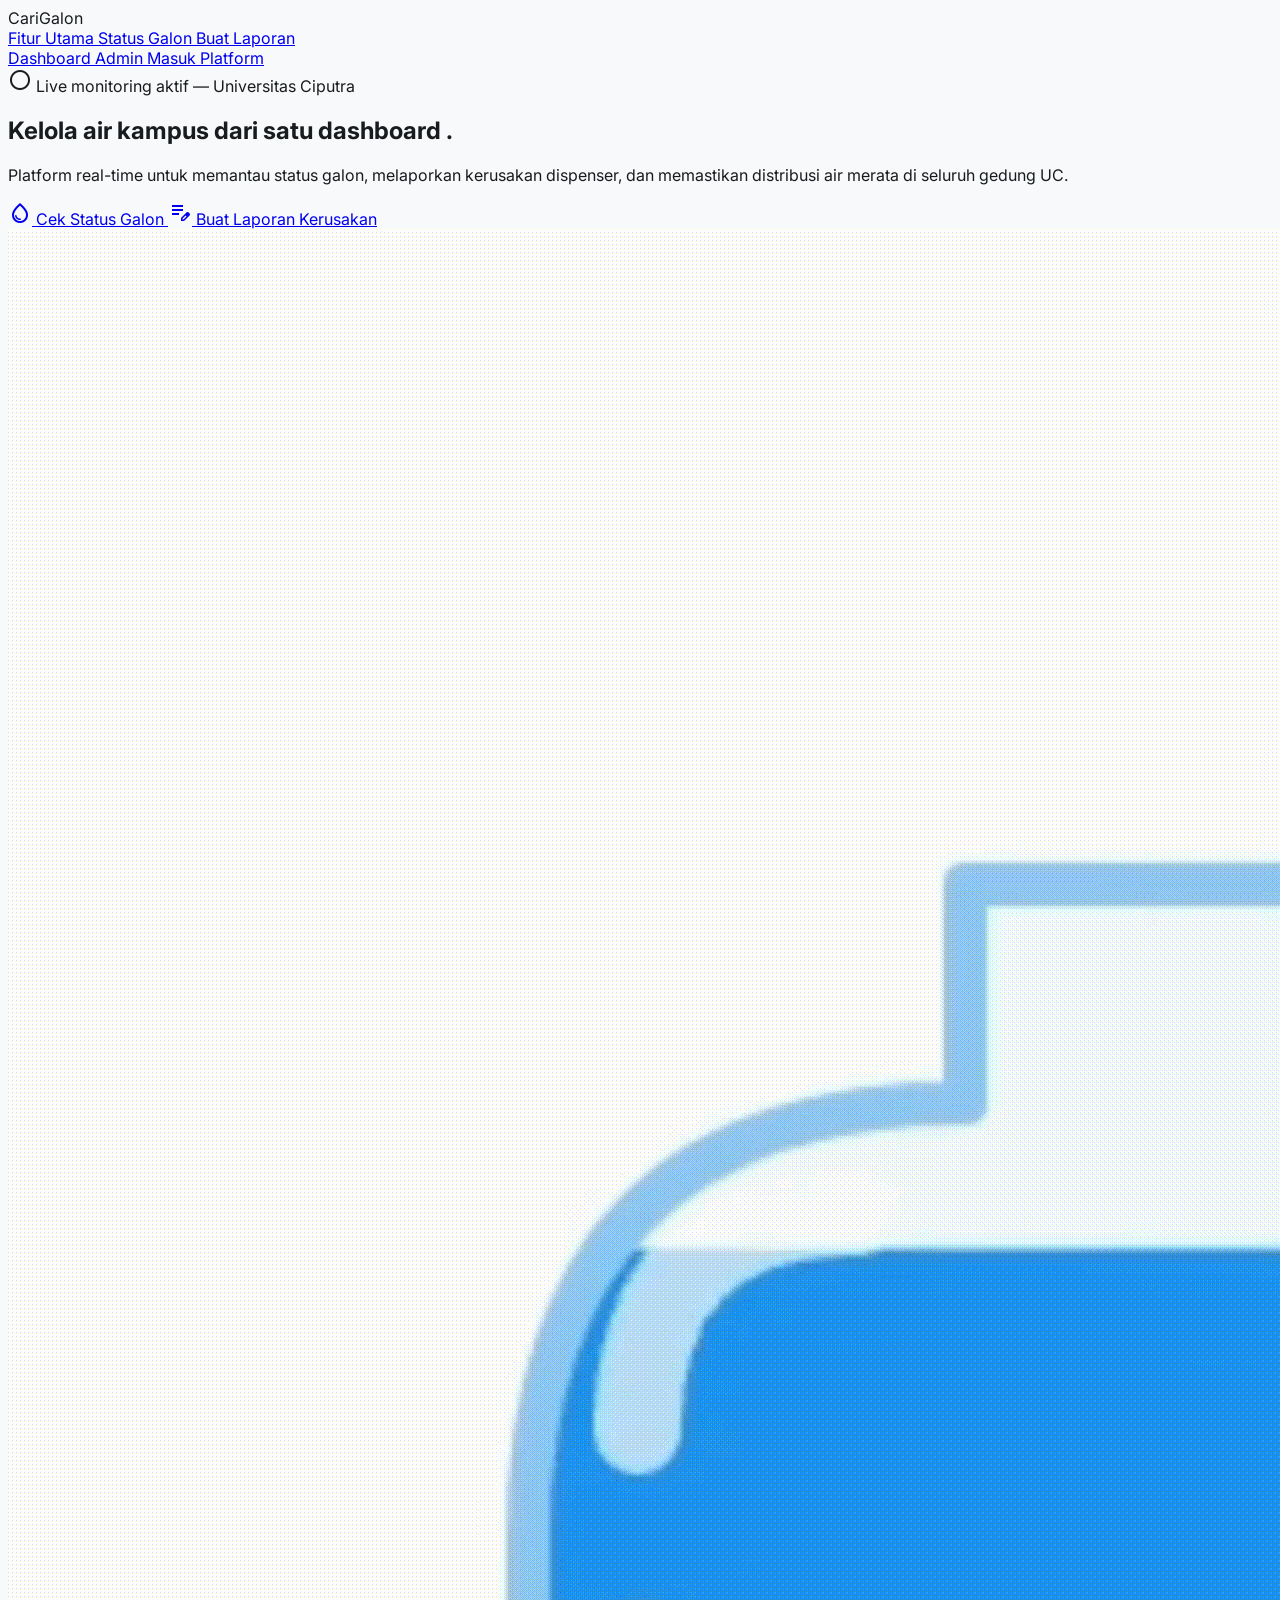
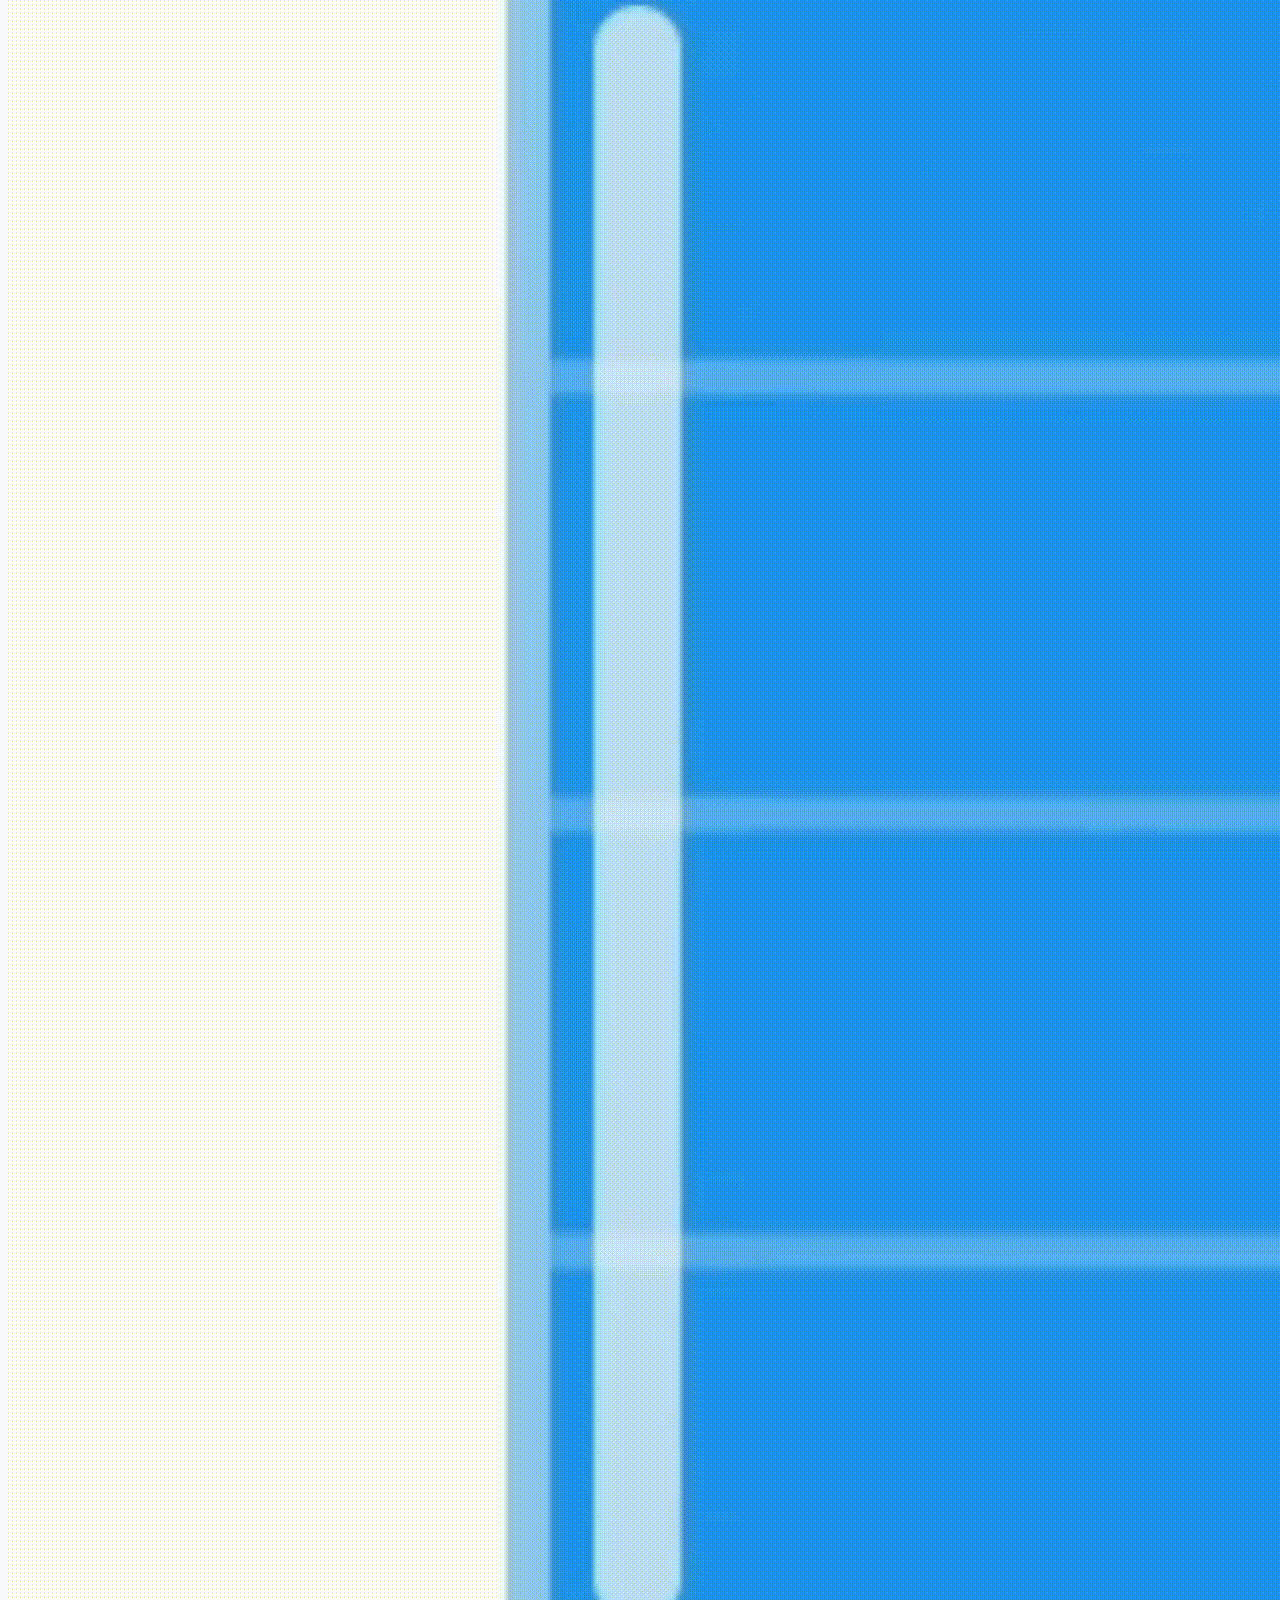
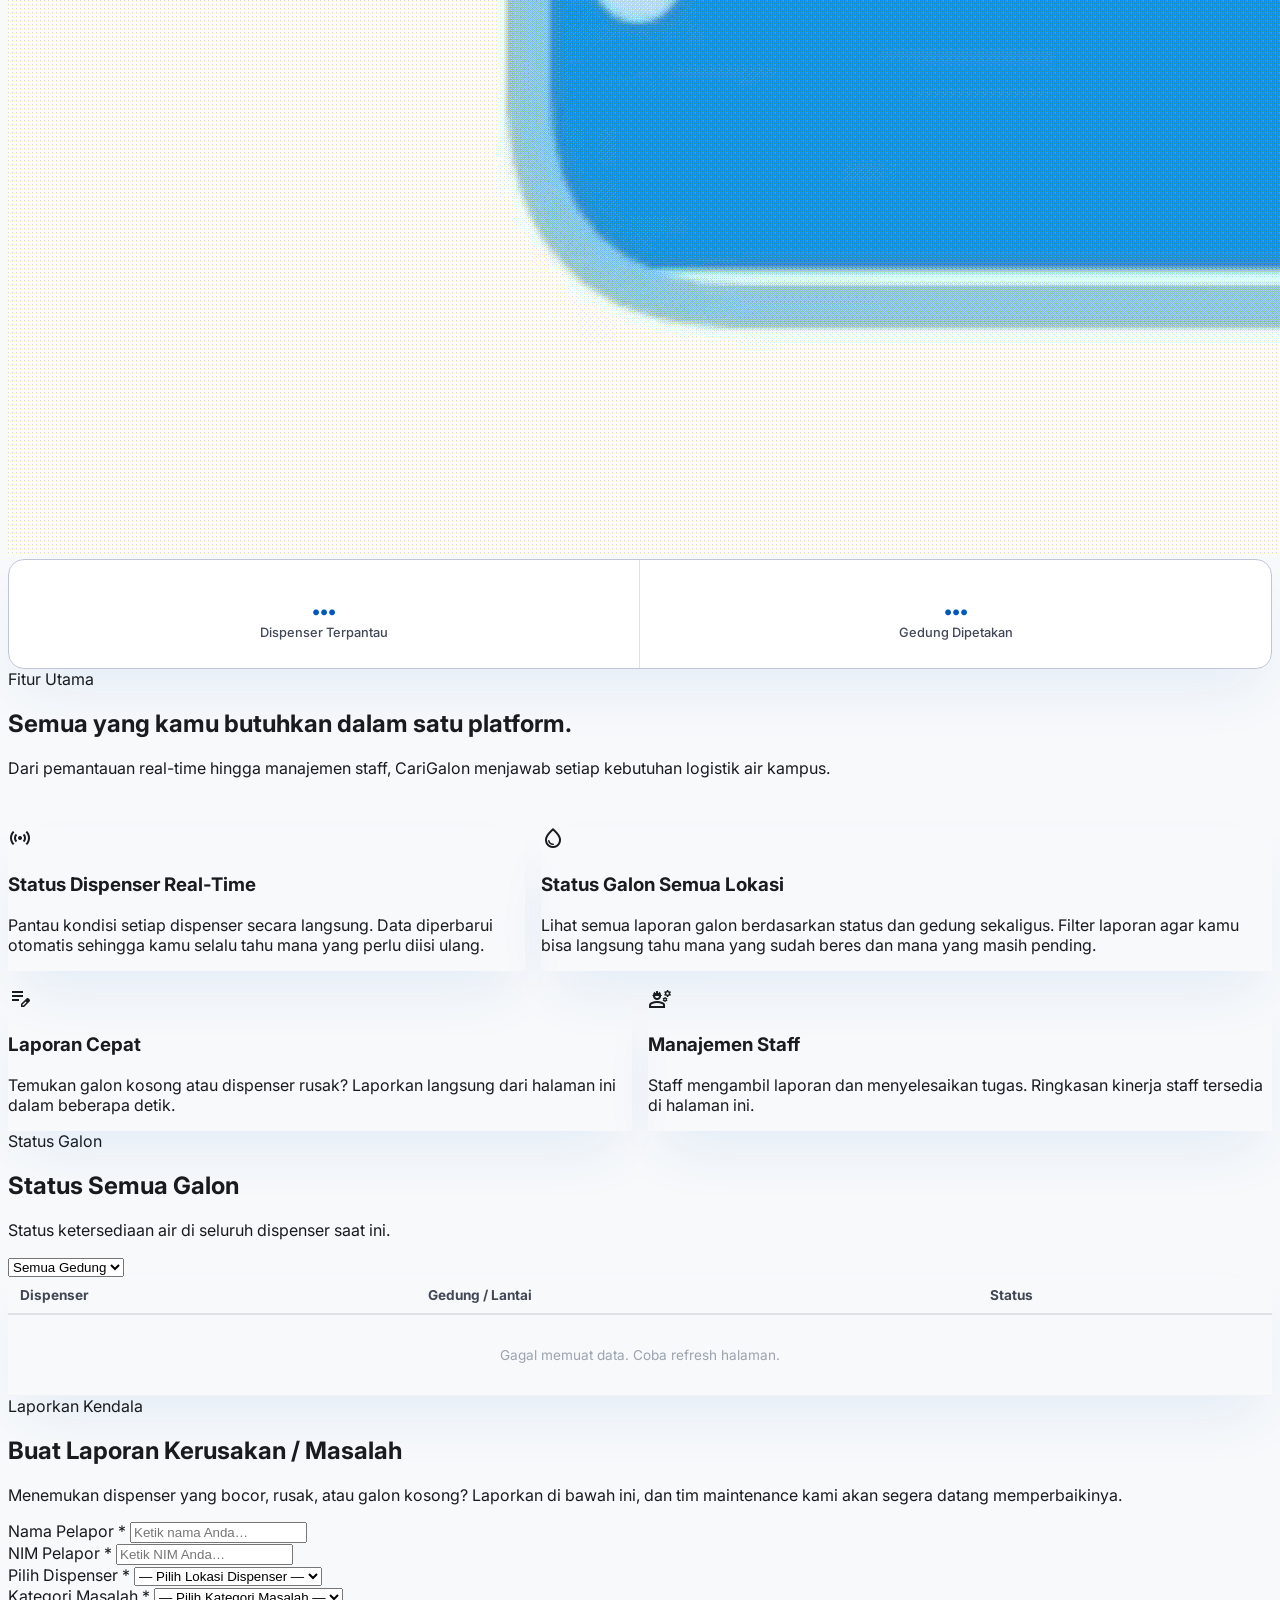
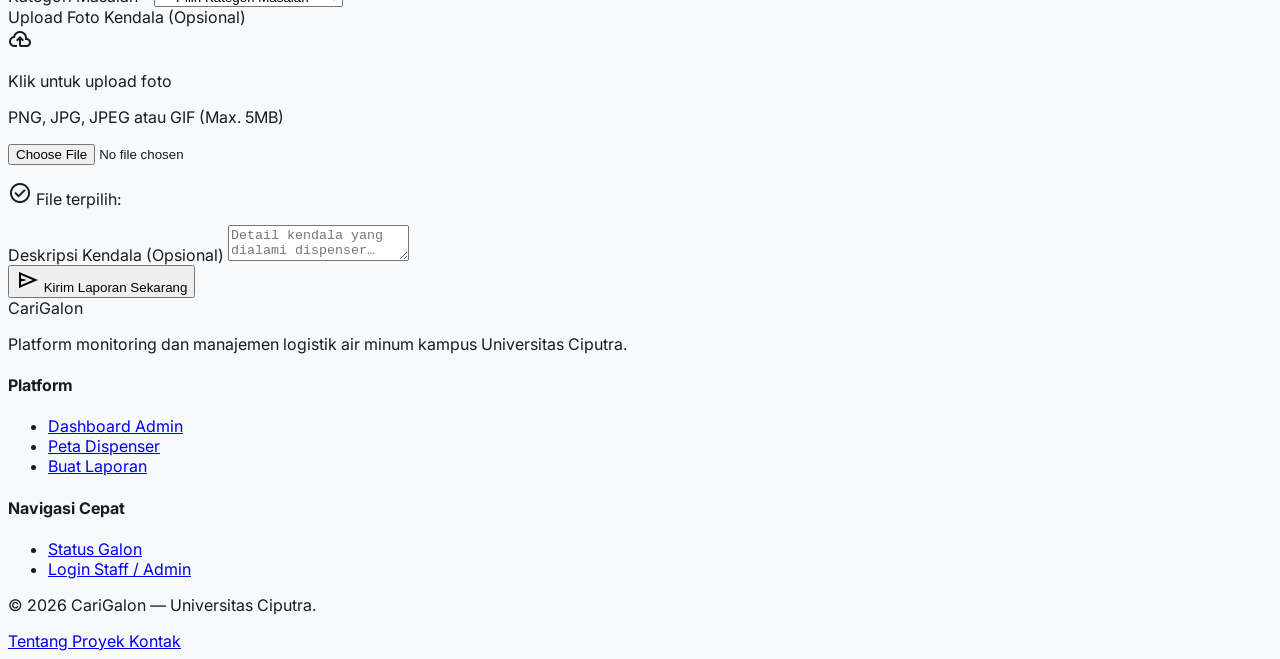
==== index.html @ 9f4a7934 "final" ====
<!DOCTYPE html>
<html class="light" lang="id">

<head>
    <meta charset="utf-8">
    <meta content="width=device-width, initial-scale=1.0" name="viewport">

    <title>CariGalon - Pantau & Kelola Air Kampus UC</title>
    <meta name="description" content="Platform real-time memantau status galon, melaporkan kerusakan dispenser, dan memastikan distribusi air merata di Universitas Ciputra.">

    <script src="https://cdn.tailwindcss.com?plugins=forms,container-queries"></script>

    <link href="https://fonts.googleapis.com/css2?family=Inter:wght@400;500;600;700;800;900&display=swap" rel="stylesheet">
    <link href="https://fonts.googleapis.com/css2?family=Material+Symbols+Outlined:wght,FILL@100..700,0..1&display=swap" rel="stylesheet">

    <script>
        tailwind.config = {
            darkMode: "class",
            theme: {
                extend: {
                    colors: {
                        primary: "#0058bc",
                        background: "#f7f9fb",
                        surface: "#f7f9fb",
                        "surface-container-lowest": "#ffffff",
                        "surface-container-low": "#f2f4f6",
                        "surface-container": "#eceef0",
                        "surface-container-high": "#e6e8ea",
                        "surface-container-highest": "#e0e3e5",
                        "surface-variant": "#e0e3e5",
                        secondary: "#50616b",
                        tertiary: "#545c72",
                        outline: "#717786",
                        "outline-variant": "#c1c6d7",
                        "on-surface": "#191c1e",
                        "on-surface-variant": "#414755",
                        "on-primary": "#ffffff",
                        "secondary-container": "#d3e5f1",
                    },

                    fontFamily: {
                        inter: ["Inter", "sans-serif"]
                    },

                    maxWidth: {
                        container: "1280px"
                    }
                }
            }
        }
    </script>

    <style>
        body {
            font-family: 'Inter', sans-serif;
            background: #f7f9fb;
            color: #191c1e;
            -webkit-font-smoothing: antialiased;
        }

        .material-symbols-outlined {
            font-variation-settings:
                'FILL' 0,
                'wght' 400,
                'GRAD' 0,
                'opsz' 24;
        }

        .ambient-shadow {
            box-shadow: 0 30px 60px -12px rgba(0, 91, 193, 0.08);
        }

        .fade-in {
            animation: fadeIn 1s ease-out forwards;
        }

        @keyframes fadeIn {
            from {
                opacity: 0;
                transform: translateY(20px);
            }

            to {
                opacity: 1;
                transform: translateY(0);
            }
        }

        .blend-image {
            mix-blend-mode: multiply;
        }

        .stats-bar {
            display: grid;
            grid-template-columns: repeat(2, 1fr);
            border: 1px solid #c1c6d7;
            border-radius: 16px;
            overflow: hidden;
            background: #ffffff;
        }

        .stat-item {
            padding: 1.75rem 1.5rem;
            text-align: center;
            border-right: 1px solid #e0e3e5;
        }

        .stat-item:last-child {
            border-right: none;
        }

        .stat-num {
            font-size: 2rem;
            font-weight: 800;
            color: #0058bc;
            line-height: 1;
            margin-bottom: 0.35rem;
        }

        .stat-label {
            font-size: 0.8rem;
            color: #414755;
            font-weight: 500;
        }

        .bento-grid {
            display: grid;
            grid-template-columns: repeat(12, 1fr);
            gap: 1rem;
            margin-top: 3rem;
        }

        .bento-a {
            grid-column: span 5;
        }

        .bento-b {
            grid-column: span 7;
        }

        .bento-c,
        .bento-d {
            grid-column: span 6;
        }

        @media (max-width: 768px) {

            .bento-a,
            .bento-b,
            .bento-c,
            .bento-d {
                grid-column: span 12;
            }

            .stats-bar {
                grid-template-columns: repeat(2, 1fr);
            }

            .stat-item:nth-child(2) {
                border-right: none;
            }

            .stat-item:nth-child(3),
            .stat-item:nth-child(4) {
                border-top: 1px solid #e0e3e5;
            }
        }

        @media (max-width: 640px) {
            .stats-bar {
                grid-template-columns: 1fr;
            }

            .stat-item {
                border-right: none;
                border-bottom: 1px solid #e0e3e5;
            }

            .stat-item:last-child {
                border-bottom: none;
            }
        }

        /* Status badge */
        .badge-status {
            display: inline-block;
            padding: 2px 10px;
            border-radius: 20px;
            font-size: .75rem;
            font-weight: 600;
        }
        .badge-pending   { background: #fef9c3; color: #854d0e; }
        .badge-diproses  { background: #dbeafe; color: #1e3a8a; }
        .badge-selesai   { background: #dcfce7; color: #14532d; }
        .badge-ditolak   { background: #fee2e2; color: #7f1d1d; }
        .badge-tersedia  { background: #dcfce7; color: #14532d; }

        /* Photo popup */
        #photo-popup {
            display: none;
            position: fixed;
            inset: 0;
            background: rgba(0,0,0,0.78);
            z-index: 9999;
            align-items: center;
            justify-content: center;
            cursor: pointer;
        }
        #photo-popup.open {
            display: flex;
        }
        #photo-popup img {
            max-width: 90vw;
            max-height: 85vh;
            border-radius: 12px;
            object-fit: contain;
            box-shadow: 0 20px 60px rgba(0,0,0,0.5);
            cursor: default;
        }
        #photo-popup-close {
            position: absolute;
            top: 16px;
            right: 20px;
            font-size: 2rem;
            color: #fff;
            background: none;
            border: none;
            cursor: pointer;
            line-height: 1;
        }

        /* Table */
        .report-table {
            width: 100%;
            border-collapse: collapse;
            font-size: .85rem;
        }
        .report-table th {
            padding: 10px 12px;
            text-align: left;
            font-weight: 700;
            color: #414755;
            border-bottom: 2px solid #e0e3e5;
            background: #f7f9fb;
        }
        .report-table td {
            padding: 10px 12px;
            border-bottom: 1px solid #f0f2f4;
            color: #191c1e;
            vertical-align: middle;
        }
        .report-table tbody tr:hover {
            background: #f7f9fb;
        }
    </style>
</head>

<body>

    <!-- HEADER -->
    <header id="top-app-bar"
        class="fixed top-0 left-0 w-full z-50 bg-white/80 backdrop-blur-md h-20 flex items-center transition-all duration-300 border-b border-transparent">

        <div class="max-w-container mx-auto w-full px-6 lg:px-16 flex justify-between items-center">

            <div class="flex items-center gap-12">

                <div class="text-3xl font-black tracking-tight text-primary cursor-pointer" onclick="location.href='#'">
                    CariGalon
                </div>

                <nav class="hidden md:flex items-center gap-8">
                    <a class="text-sm text-on-surface-variant hover:text-primary transition-colors" href="#features">
                        Fitur Utama
                    </a>

                    <a class="text-sm text-on-surface-variant hover:text-primary transition-colors" href="#status-galon">
                        Status Galon
                    </a>

                    <a class="text-sm text-on-surface-variant hover:text-primary transition-colors" href="#buat-laporan">
                        Buat Laporan
                    </a>
                </nav>

            </div>

            <div class="flex items-center gap-6">

                <a href="#" onclick="showServerOnly('dashboard/index.php'); return false;"  class="hidden md:block text-sm text-on-surface-variant hover:text-primary transition-colors font-medium">
                    Dashboard Admin
                </a>

                <a href="#" onclick="showServerOnly('dashboard/index.php'); return false;" 
                    class="bg-primary text-white text-sm font-semibold px-6 py-3 rounded-full hover:shadow-lg hover:bg-blue-700 active:scale-95 transition-all text-center">
                    Masuk Platform
                </a>

            </div>

        </div>

    </header>

    <!-- MAIN -->
    <main class="pt-32 pb-32">
        <div id="server-only-notice" style="display:none; position:fixed; bottom:24px; left:50%; transform:translateX(-50%); background:#0058bc; color:white; padding:14px 24px; border-radius:99px; font-size:0.875rem; font-weight:600; z-index:9999; align-items:center; gap:8px; box-shadow:0 8px 24px rgba(0,88,188,0.3);">
            <span class="material-symbols-outlined" style="font-size:18px;">info</span>
            Fitur ini hanya tersedia di server lokal.
        </div>
        <!-- HERO -->
        <section class="max-w-container mx-auto px-6 lg:px-16 mb-20 text-center relative overflow-hidden">

            <div class="relative z-10 fade-in">

                <!-- Badge -->
                <div
                    class="inline-flex items-center gap-2 bg-secondary-container text-primary border border-outline-variant/40 rounded-full px-4 py-2 text-xs mb-6 tracking-widest uppercase font-semibold">

                    <span id="radioIcon" class="material-symbols-outlined text-[14px] transition-all duration-300">
                    radio_button_checked
                </span>

                    Live monitoring aktif — Universitas Ciputra

                </div>

                <!-- Heading -->
                <h1 class="text-5xl lg:text-7xl font-black tracking-tight mb-6 mx-auto max-w-[900px] leading-tight">
                    Kelola air kampus dari
                    <span class="text-primary">
                        satu dashboard
                    </span>.
                </h1>

                <!-- Description -->
                <p class="text-lg text-on-surface-variant mb-12 mx-auto max-w-[640px] leading-relaxed">
                    Platform real-time untuk memantau status galon,
                    melaporkan kerusakan dispenser,
                    dan memastikan distribusi air merata di seluruh gedung UC.
                </p>

                <!-- Buttons -->
                <div class="flex flex-col sm:flex-row justify-center gap-4 mb-16">

                    <a href="#status-galon"
                        class="bg-primary text-white px-10 py-5 rounded-full shadow-lg hover:shadow-xl hover:-translate-y-1 active:scale-95 transition-all font-semibold min-w-[220px] inline-flex items-center justify-center gap-2">
                        <span class="material-symbols-outlined text-[20px]">water_drop</span> Cek Status Galon
                    </a>

                    <a href="#buat-laporan"
                        class="bg-white border border-outline-variant text-on-surface px-10 py-5 rounded-full hover:border-primary/30 hover:-translate-y-1 active:scale-95 transition-all font-semibold min-w-[220px] inline-flex items-center justify-center gap-2">
                        <span class="material-symbols-outlined text-[20px]">edit_note</span> Buat Laporan Kerusakan
                    </a>

                </div>

                <!-- Hero Image -->
                <div class="relative flex justify-center items-center h-[460px]">

                    <img alt="Large blue water gallon"
                        class="h-[520px] md:w-[420px] object-contain blend-image fade-in"
                        src="air.gif">

                </div>

            </div>

        </section>

        <!-- STATS -->
        <section class="max-w-container mx-auto px-6 lg:px-16 mb-32 fade-in">

            <div class="stats-bar ambient-shadow">

                <div class="stat-item">
                    <div class="stat-num"><span id="stat-dispensers">...</span></div>
                    <div class="stat-label">Dispenser Terpantau</div>
                </div>

                <div class="stat-item">
                    <div class="stat-num"><span id="stat-gedung">...</span></div>
                    <div class="stat-label">Gedung Dipetakan</div>
                </div>



            </div>

        </section>

        <!-- FEATURES -->
        <section id="features" class="max-w-container mx-auto px-6 lg:px-16 fade-in scroll-mt-24">

            <div class="mb-3">
                <span class="text-xs uppercase tracking-[0.2em] font-bold text-primary">
                    Fitur Utama
                </span>
            </div>

            <div class="flex flex-col md:flex-row md:items-end justify-between gap-6">

                <h2 class="text-4xl lg:text-5xl font-black tracking-tight max-w-[560px] leading-tight">
                    Semua yang kamu butuhkan dalam satu platform.
                </h2>

                <p class="text-on-surface-variant max-w-[360px] leading-relaxed">
                    Dari pemantauan real-time hingga manajemen staff,
                    CariGalon menjawab setiap kebutuhan logistik air kampus.
                </p>

            </div>

            <!-- Bento Grid -->
            <div class="bento-grid">

                <!-- A -->
                <div onclick="showServerOnly('dispensers/index.php')"
                    class="bento-a bg-white rounded-3xl ambient-shadow border border-outline-variant/30 hover:border-primary/20 hover:-translate-y-1 transition-all group p-10 cursor-pointer">

                    <div
                        class="w-14 h-14 bg-secondary-container text-primary rounded-2xl flex items-center justify-center mb-8 group-hover:scale-110 transition-transform">

                        <span class="material-symbols-outlined text-[32px]">
                            sensors
                        </span>

                    </div>

                    <h3 class="text-3xl font-bold mb-4">
                        Status Dispenser Real-Time
                    </h3>

                    <p class="text-on-surface-variant leading-relaxed">
                        Pantau kondisi setiap dispenser secara langsung.
                        Data diperbarui otomatis sehingga kamu selalu tahu
                        mana yang perlu diisi ulang.
                    </p>

                </div>

                <!-- B -->
                <div onclick="location.href='#status-galon'"
                    class="bento-b bg-white rounded-3xl ambient-shadow border border-outline-variant/30 hover:border-primary/20 hover:-translate-y-1 transition-all group p-10 cursor-pointer">

                    <div
                        class="w-14 h-14 bg-secondary-container text-primary rounded-2xl flex items-center justify-center mb-8 group-hover:scale-110 transition-transform">

                        <span class="material-symbols-outlined text-[32px]">
                            water_drop
                        </span>

                    </div>

                    <h3 class="text-3xl font-bold mb-4">
                        Status Galon Semua Lokasi
                    </h3>

                    <p class="text-on-surface-variant leading-relaxed">
                        Lihat semua laporan galon berdasarkan status dan gedung sekaligus.
                        Filter laporan agar kamu bisa langsung tahu mana yang sudah beres dan mana yang masih pending.
                    </p>

                </div>

                <!-- C -->
                <div onclick="location.href='#buat-laporan'"
                    class="bento-c bg-white rounded-3xl ambient-shadow border border-outline-variant/30 hover:border-primary/20 hover:-translate-y-1 transition-all group p-10 cursor-pointer">

                    <div
                        class="w-14 h-14 bg-secondary-container text-primary rounded-2xl flex items-center justify-center mb-8 group-hover:scale-110 transition-transform">

                        <span class="material-symbols-outlined text-[32px]">
                            edit_note
                        </span>

                    </div>

                    <h3 class="text-2xl font-bold mb-4">
                        Laporan Cepat
                    </h3>

                    <p class="text-on-surface-variant leading-relaxed">
                        Temukan galon kosong atau dispenser rusak? Laporkan langsung dari halaman ini dalam beberapa detik.
                    </p>

                </div>

                <!-- D -->
                <div onclick="location.href='login.php'"
                    class="bento-d bg-white rounded-3xl ambient-shadow border border-outline-variant/30 hover:border-primary/20 hover:-translate-y-1 transition-all group p-10 cursor-pointer">

                    <div
                        class="w-14 h-14 bg-secondary-container text-primary rounded-2xl flex items-center justify-center mb-8 group-hover:scale-110 transition-transform">

                        <span class="material-symbols-outlined text-[32px]">
                            engineering
                        </span>

                    </div>

                    <h3 class="text-2xl font-bold mb-4">
                        Manajemen Staff
                    </h3>

                    <p class="text-on-surface-variant leading-relaxed">
                        Staff mengambil laporan dan menyelesaikan tugas. Ringkasan kinerja staff tersedia di halaman ini.
                    </p>

                </div>

            </div>

        </section>

        <!-- STATUS GALON SECTION -->
        <section id="status-galon" class="max-w-container mx-auto px-6 lg:px-16 mt-32 scroll-mt-24">
            <div class="mb-3">
                <span class="text-xs uppercase tracking-[0.2em] font-bold text-primary">Status Galon</span>
            </div>
            <div class="flex flex-col md:flex-row md:items-end justify-between gap-4 mb-6">
                <div>
                    <h2 class="text-3xl lg:text-4xl font-black tracking-tight leading-tight">
                        Status Semua Galon
                    </h2>
                    <p class="text-on-surface-variant text-sm mt-1">Status ketersediaan air di seluruh dispenser saat ini.</p>
                </div>
                <div class="flex gap-3 flex-wrap">
                    <select id="filter-gedung" class="text-sm border border-outline-variant rounded-xl px-4 py-2.5 outline-none focus:border-primary bg-white cursor-pointer">
                        <option value="">Semua Gedung</option>
                        <option value="Main Building">Main Building</option>
                        <option value="UC Tower">UC Tower</option>
                    </select>
                </div>
            </div>

            <div class="bg-white rounded-2xl ambient-shadow border border-outline-variant/30 overflow-x-auto">
                <table class="report-table">
                    <thead>
                        <tr>
                            <th>Dispenser</th>
                            <th>Gedung / Lantai</th>
                            <th>Status</th>
                        </tr>
                    </thead>
                    <tbody id="report-table-body">
                        <tr><td colspan="3" style="text-align:center;padding:40px;color:#9ca3af;">Memuat data...</td></tr>
                    </tbody>
                </table>
            </div>
        </section>

        <!-- REPORT SECTION -->
        <section id="buat-laporan" class="max-w-container mx-auto px-6 lg:px-16 mt-32 scroll-mt-24">
            <div class="card p-8 md:p-12 bg-gradient-to-br from-white to-blue-50/50 shadow-xl border border-blue-100 rounded-3xl">
                <div class="max-w-3xl mx-auto">
                    <div class="text-center mb-10">
                        <span class="text-xs uppercase tracking-[0.2em] font-bold text-primary">Laporkan Kendala</span>
                        <h2 class="text-3xl md:text-4xl font-extrabold text-on-surface mt-2 mb-4">Buat Laporan Kerusakan / Masalah</h2>
                        <p class="text-on-surface-variant text-sm md:text-base leading-relaxed">
                            Menemukan dispenser yang bocor, rusak, atau galon kosong? Laporkan di bawah ini, dan tim maintenance kami akan segera datang memperbaikinya.
                        </p>
                    </div>

                    <div id="form-success" style="display:none;background:#dcfce7;border:1px solid #86efac;border-radius:12px;padding:12px 16px;margin-bottom:16px;color:#14532d;font-weight:600;font-size:.9rem;"></div>
                    <div id="form-error" style="display:none;background:#fee2e2;border:1px solid #fca5a5;border-radius:12px;padding:12px 16px;margin-bottom:16px;color:#7f1d1d;font-weight:600;font-size:.9rem;"></div>

                    <form id="report-form" enctype="multipart/form-data" class="space-y-6">
                        <input type="hidden" name="submit_report" value="1">

                        <div class="grid grid-cols-1 md:grid-cols-2 gap-6">
                            <div>
                                <label class="block text-sm font-semibold text-on-surface mb-2" for="nama">Nama Pelapor <span class="text-red-500">*</span></label>
                                <input class="w-full px-4 py-3 border border-outline-variant rounded-xl text-sm focus:border-primary focus:ring-1 focus:ring-primary outline-none transition-all"
                                       type="text" id="nama" name="nama" placeholder="Ketik nama Anda…" required>
                            </div>
                            <div>
                                <label class="block text-sm font-semibold text-on-surface mb-2" for="nim">NIM Pelapor <span class="text-red-500">*</span></label>
                                <input class="w-full px-4 py-3 border border-outline-variant rounded-xl text-sm focus:border-primary focus:ring-1 focus:ring-primary outline-none transition-all"
                                       type="text" id="nim" name="nim" placeholder="Ketik NIM Anda…" required>
                            </div>
                        </div>

                        <div class="grid grid-cols-1 md:grid-cols-2 gap-6">
                            <div>
                                <label class="block text-sm font-semibold text-on-surface mb-2" for="dispenser_id">Pilih Dispenser <span class="text-red-500">*</span></label>
                                <select class="w-full px-4 py-3 border border-outline-variant rounded-xl text-sm focus:border-primary focus:ring-1 focus:ring-primary outline-none transition-all cursor-pointer"
                                        id="dispenser_id" name="dispenser_id" required>
                                    <option value="">— Pilih Lokasi Dispenser —</option>
                                </select>
                            </div>
                            <div>
                                <label class="block text-sm font-semibold text-on-surface mb-2" for="kategori">Kategori Masalah <span class="text-red-500">*</span></label>
                                <select class="w-full px-4 py-3 border border-outline-variant rounded-xl text-sm focus:border-primary focus:ring-1 focus:ring-primary outline-none transition-all cursor-pointer"
                                        id="kategori" name="kategori" required>
                                    <option value="">— Pilih Kategori Masalah —</option>
                                    <option value="Galon Kosong">Galon Kosong</option>
                                    <option value="Dispenser Rusak / Bocor">Dispenser Rusak / Bocor</option>
                                </select>
                            </div>
                        </div>

                        <div>
                            <label class="block text-sm font-semibold text-on-surface mb-2" for="foto">Upload Foto Kendala (Opsional)</label>
                            <div class="flex items-center justify-center w-full">
                                <label for="foto" class="flex flex-col items-center justify-center w-full h-32 border-2 border-outline-variant border-dashed rounded-xl cursor-pointer bg-white hover:bg-gray-50 transition-all">
                                    <div class="flex flex-col items-center justify-center pt-4 pb-4">
                                        <span class="material-symbols-outlined text-[32px] text-gray-400 mb-1">cloud_upload</span>
                                        <p class="mb-1 text-sm text-gray-500 font-medium">Klik untuk upload foto</p>
                                        <p class="text-xs text-gray-400">PNG, JPG, JPEG atau GIF (Max. 5MB)</p>
                                    </div>
                                    <input id="foto" name="foto" type="file" accept="image/*" class="hidden" />
                                </label>
                            </div>
                            <div id="file-preview-container" class="mt-2 hidden">
                                <p class="text-xs text-emerald-600 font-semibold flex items-center gap-1">
                                    <span class="material-symbols-outlined text-[16px]">check_circle</span>
                                    File terpilih: <span id="file-name"></span>
                                </p>
                            </div>
                        </div>

                        <div>
                            <label class="block text-sm font-semibold text-on-surface mb-2" for="deskripsi">Deskripsi Kendala (Opsional)</label>
                            <textarea class="w-full px-4 py-3 border border-outline-variant rounded-xl text-sm focus:border-primary focus:ring-1 focus:ring-primary outline-none transition-all resize-none h-28"
                                      id="deskripsi" name="deskripsi" placeholder="Detail kendala yang dialami dispenser…"></textarea>
                        </div>

                        <div class="text-center pt-4">
                            <button type="submit"
                                    class="bg-primary text-white text-sm font-semibold px-10 py-4 rounded-full shadow-lg hover:shadow-xl hover:-translate-y-0.5 active:scale-95 transition-all inline-flex items-center gap-2 cursor-pointer">
                                <span class="material-symbols-outlined text-[18px]">send</span> Kirim Laporan Sekarang
                            </button>
                        </div>
                    </form>
                </div>
            </div>
        </section>

    </main>

    <!-- FOOTER -->
    <footer class="bg-surface-container-low border-t border-outline-variant/30 pt-20 pb-12 mt-32">

        <div class="max-w-container mx-auto px-6 lg:px-16">

            <div class="grid grid-cols-1 md:grid-cols-4 gap-12 mb-20">

                <div class="md:col-span-2">

                    <div class="text-3xl font-black text-primary mb-6">
                        CariGalon
                    </div>

                    <p class="text-on-surface-variant max-w-sm mb-8 leading-relaxed">
                        Platform monitoring dan manajemen logistik air minum kampus Universitas Ciputra.
                    </p>

                </div>

                <div>

                    <h4 class="text-sm font-bold uppercase tracking-widest mb-6">
                        Platform
                    </h4>

                    <ul class="flex flex-col gap-4">

                        <li>
                            <a class="text-on-surface-variant hover:text-primary transition-colors" href="#" onclick="showServerOnly('dashboard/index.php'); return false;">
                                Dashboard Admin
                            </a>
                        </li>

                        <li>
                            <a class="text-on-surface-variant hover:text-primary transition-colors" href="#" onclick="showServerOnly('dispensers/index.php'); return false;">
                                Peta Dispenser
                            </a>
                        </li>

                        <li>
                            <a class="text-on-surface-variant hover:text-primary transition-colors" href="#buat-laporan">
                                Buat Laporan
                            </a>
                        </li>

                    </ul>

                </div>

                <div>

                    <h4 class="text-sm font-bold uppercase tracking-widest mb-6">
                        Navigasi Cepat
                    </h4>

                    <ul class="flex flex-col gap-4">

                        <li>
                            <a class="text-on-surface-variant hover:text-primary transition-colors" href="#status-galon">
                                Status Galon
                            </a>
                        </li>

                        <li>
                            <a class="text-on-surface-variant hover:text-primary transition-colors" href="#" onclick="showServerOnly('dashboard/index.php'); return false;">
                                Login Staff / Admin
                            </a>
                        </li>

                    </ul>

                </div>

            </div>

            <div
                class="flex flex-col md:flex-row justify-between items-center pt-10 border-t border-outline-variant/20 gap-6">

                <p class="text-on-surface-variant opacity-60 text-sm">
                    © 2026 CariGalon — Universitas Ciputra.
                </p>

                <div class="flex gap-8 text-sm">

                    <a class="text-on-surface-variant hover:text-primary transition-all" href="#">
                        Tentang Proyek
                    </a>

                    <a class="text-on-surface-variant hover:text-primary transition-all" href="#">
                        Kontak
                    </a>

                </div>

            </div>

        </div>

    </footer>

    <!-- Photo Popup -->
    <div id="photo-popup" onclick="closePhoto()">
        <button id="photo-popup-close" onclick="closePhoto()">&times;</button>
        <img id="photo-popup-img" src="" alt="Foto laporan" onclick="event.stopPropagation()">
    </div>

    <script>
        window.addEventListener('scroll', () => {
            const header = document.getElementById('top-app-bar');

            if (window.scrollY > 20) {
                header.classList.add('h-16', 'shadow-sm');
                header.classList.remove('h-20');
            } else {
                header.classList.remove('h-16', 'shadow-sm');
                header.classList.add('h-20');
            }
        });
    </script>

    <script>
        const icon = document.getElementById("radioIcon");
        let checked = true;
        setInterval(() => {
            checked = !checked;
            icon.textContent = checked ? "radio_button_checked" : "radio_button_unchecked";
        }, 800);

        // File input preview
        document.getElementById('foto').addEventListener('change', function(e) {
            const fileName = e.target.files[0] ? e.target.files[0].name : '';
            const container = document.getElementById('file-preview-container');
            const nameEl = document.getElementById('file-name');
            if (fileName) {
                nameEl.textContent = fileName;
                container.classList.remove('hidden');
            } else {
                container.classList.add('hidden');
            }
        });

        // Photo popup
        function openPhoto(src) {
            document.getElementById('photo-popup-img').src = src;
            document.getElementById('photo-popup').classList.add('open');
        }
        function closePhoto() {
            document.getElementById('photo-popup').classList.remove('open');
        }
        document.addEventListener('keydown', function(e) {
            if (e.key === 'Escape') closePhoto();
        });
    </script>
    <script>
    function showServerOnly(url) {
        const isLocal = location.hostname === 'localhost' || location.hostname === '127.0.0.1';
        if (isLocal) {
            location.href = url;
            return;
        }
        const box = document.getElementById('server-only-notice');
        box.style.display = 'flex';
        setTimeout(() => box.style.display = 'none', 4000);
    }
    </script>
    <script src="js/landing.js?v=2"></script>
</body>

</html>
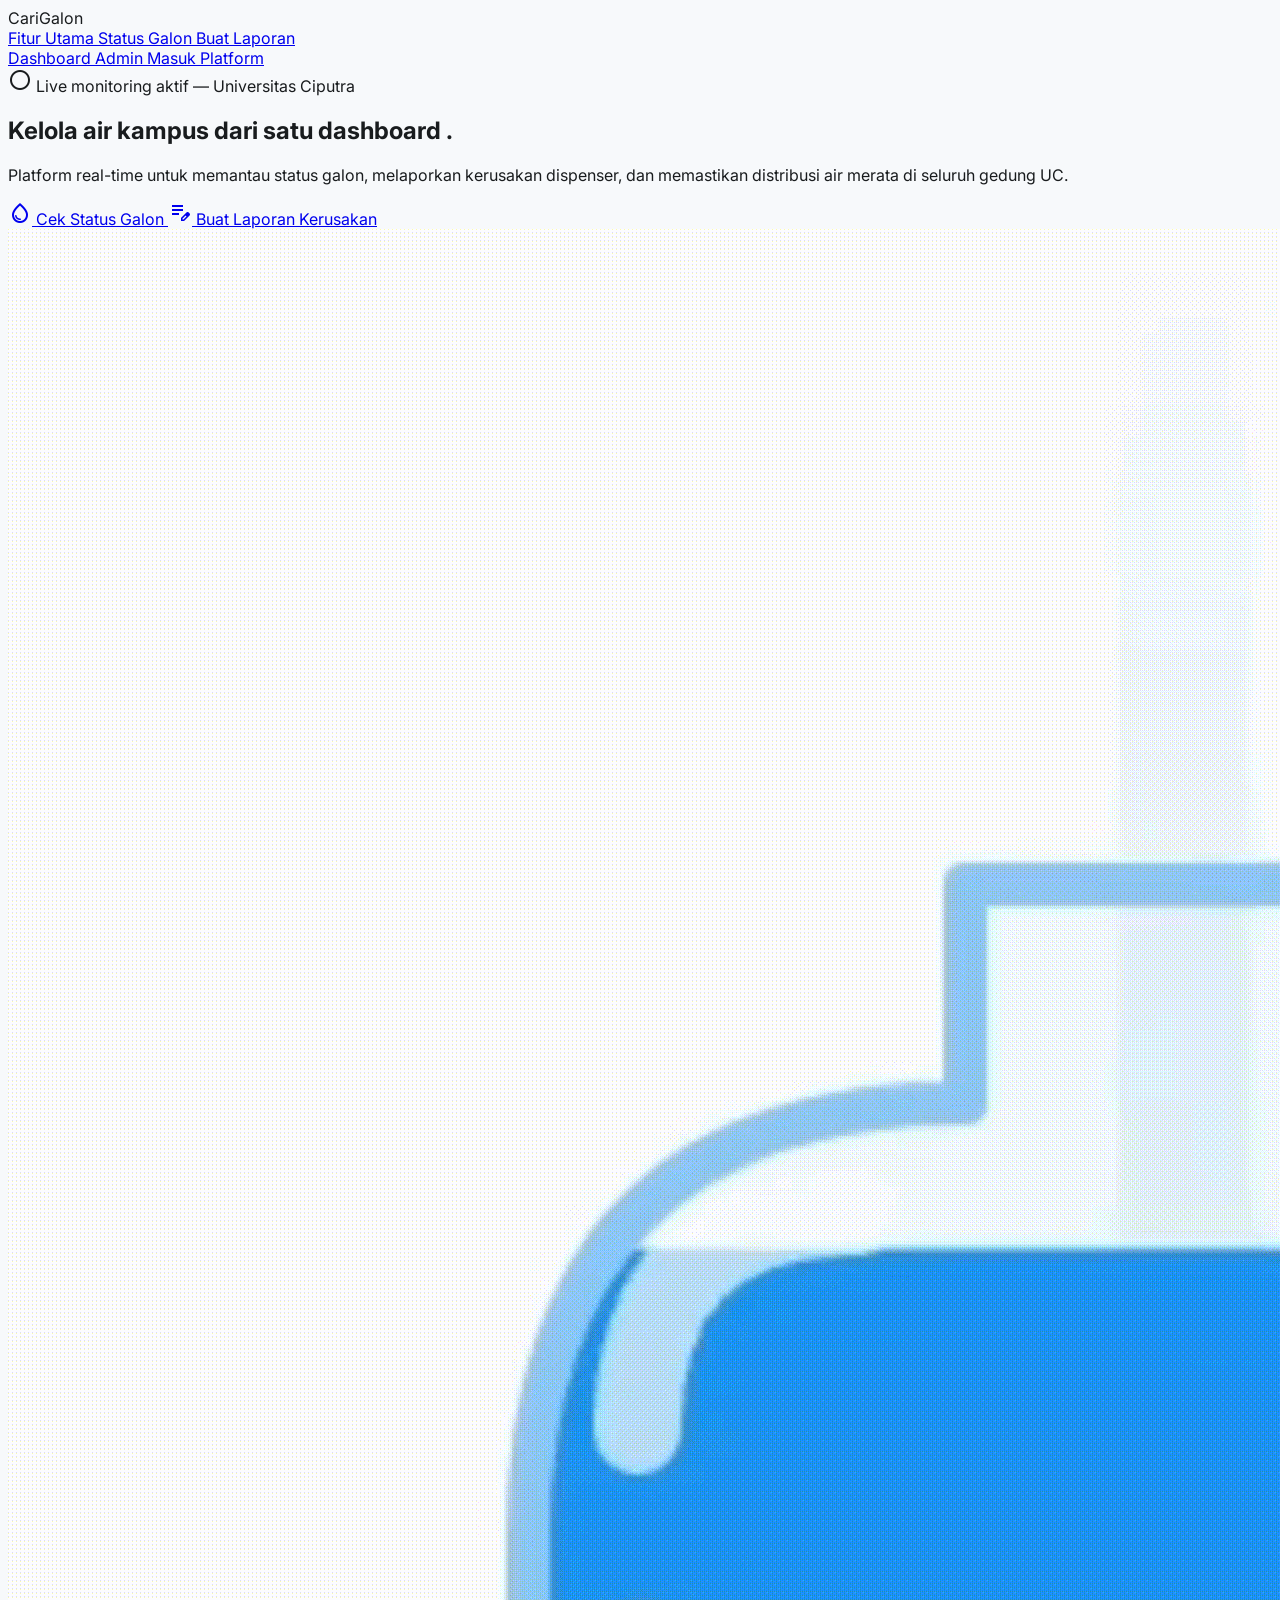
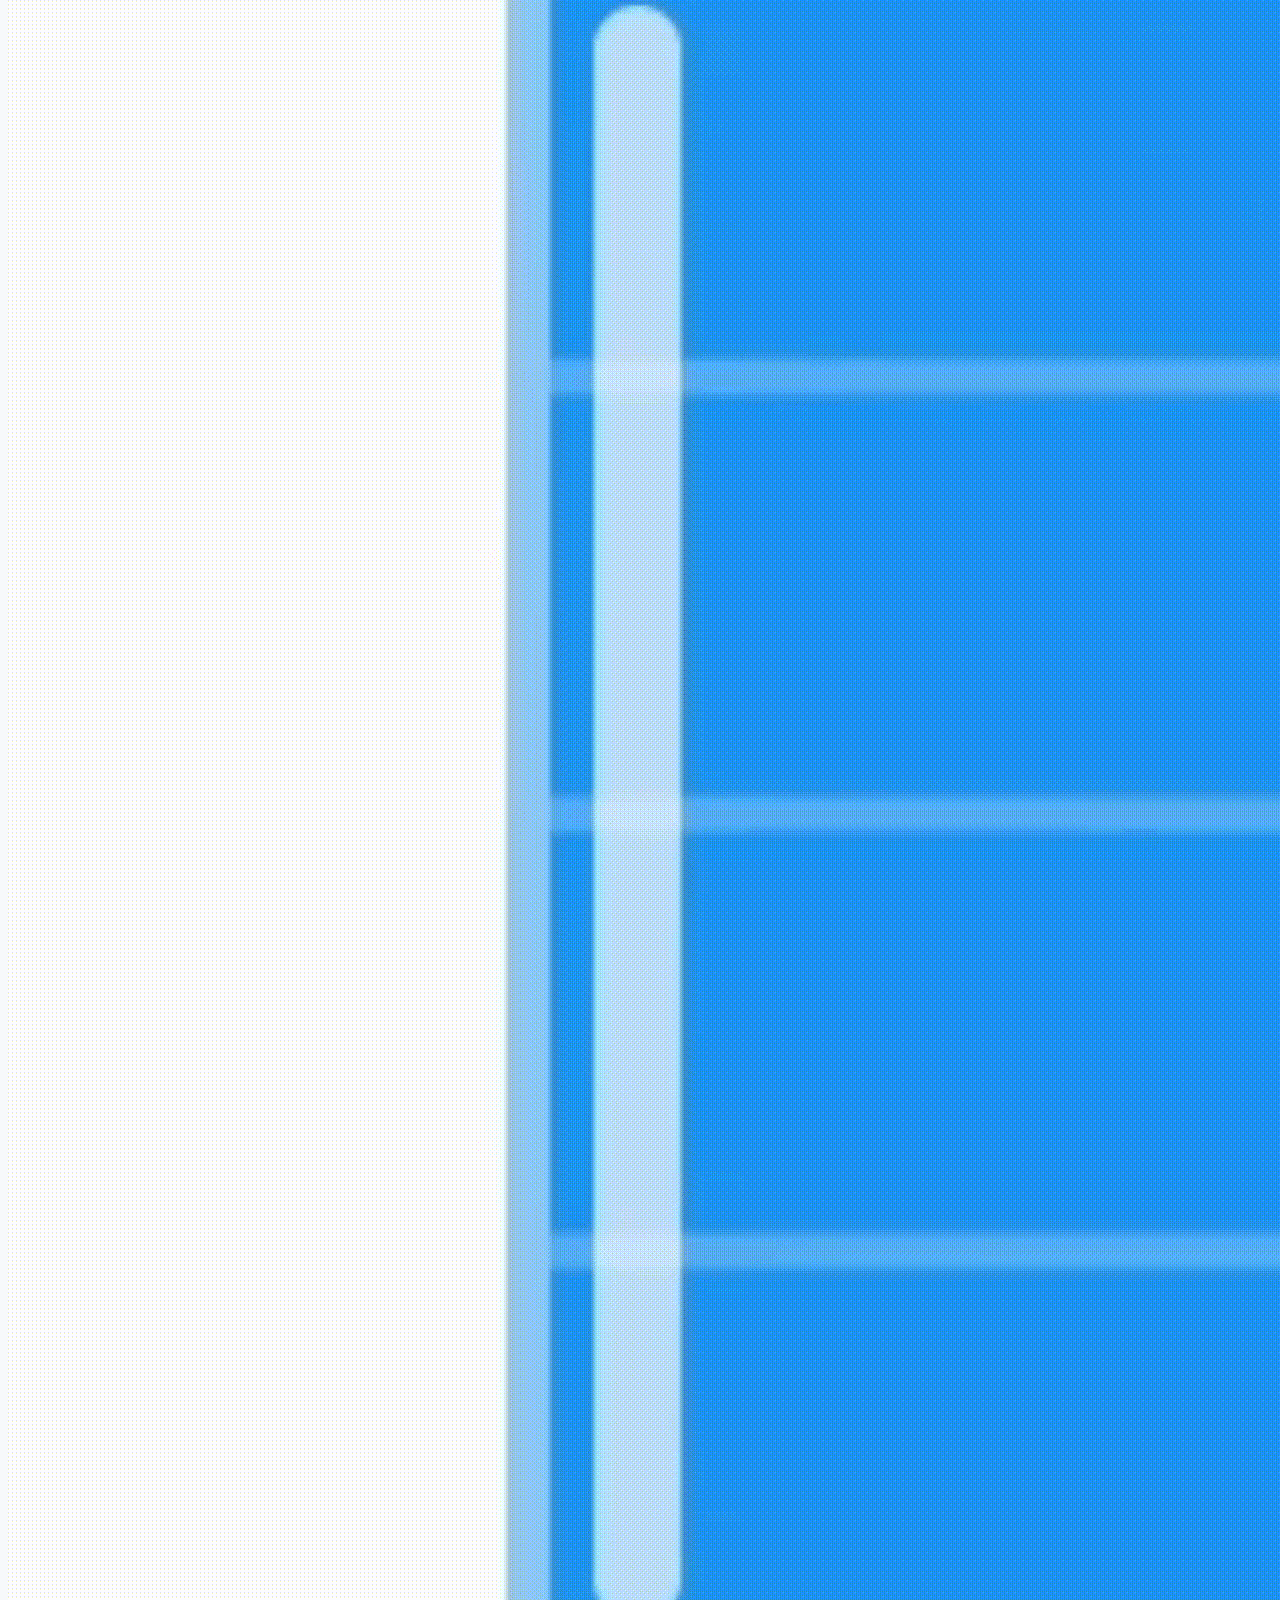
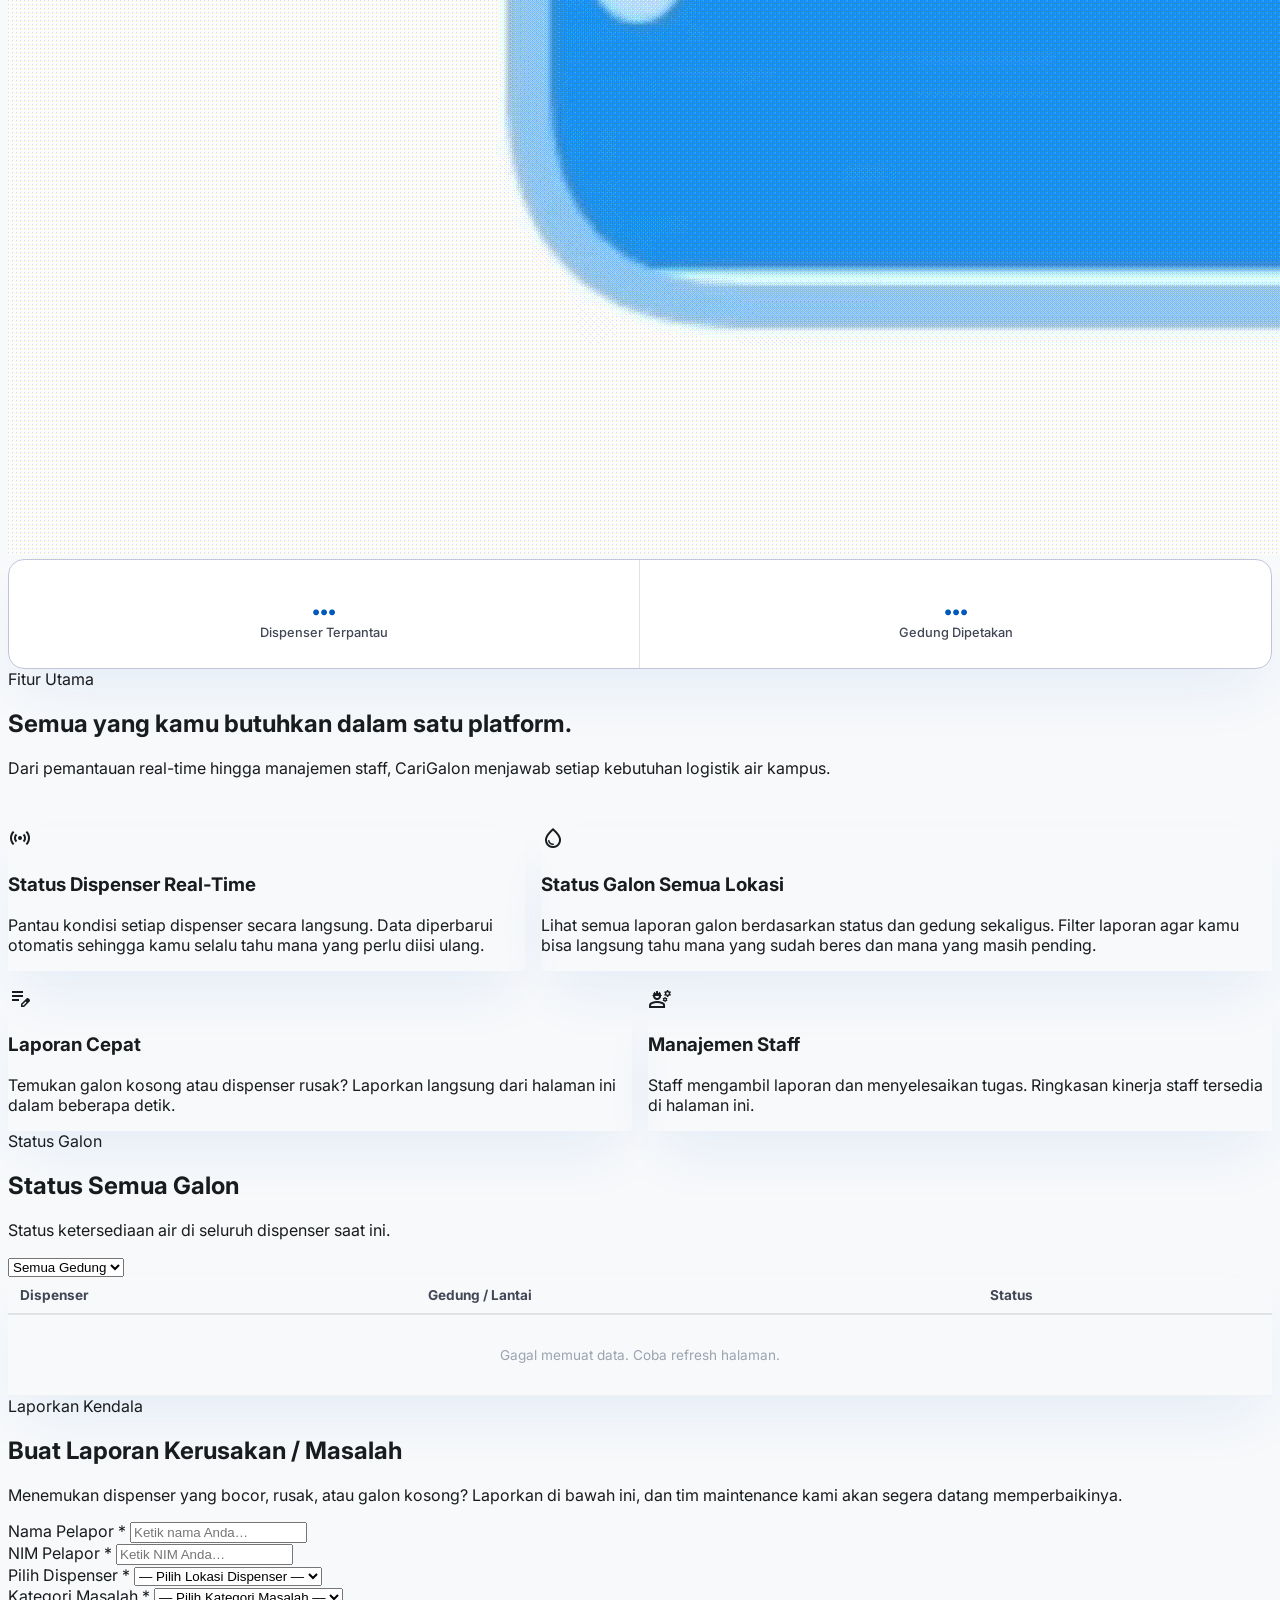
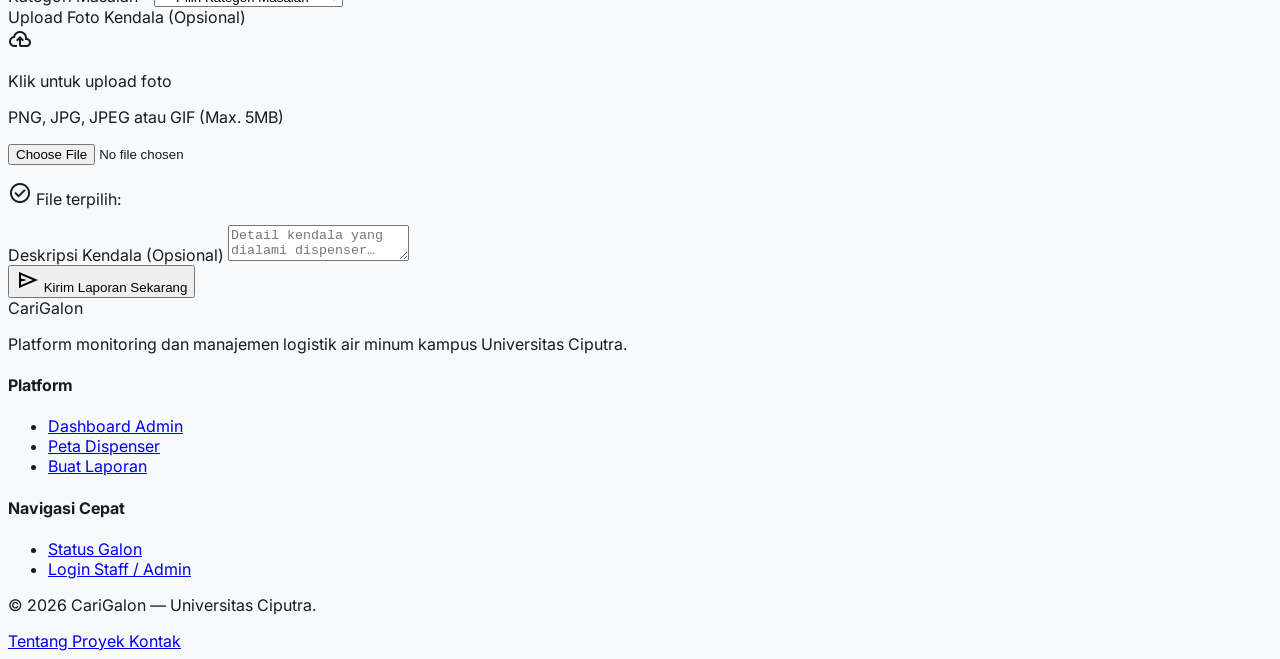
==== commit 550d878a: "disuruhjesson" ====
--- a/index.html
+++ b/index.html
@@ -361,7 +361,7 @@
 
                     <img alt="Large blue water gallon"
                         class="h-[520px] md:w-[420px] object-contain blend-image fade-in"
-                        src="air.gif">
+                        src="/uploads/air.gif">
 
                 </div>
 
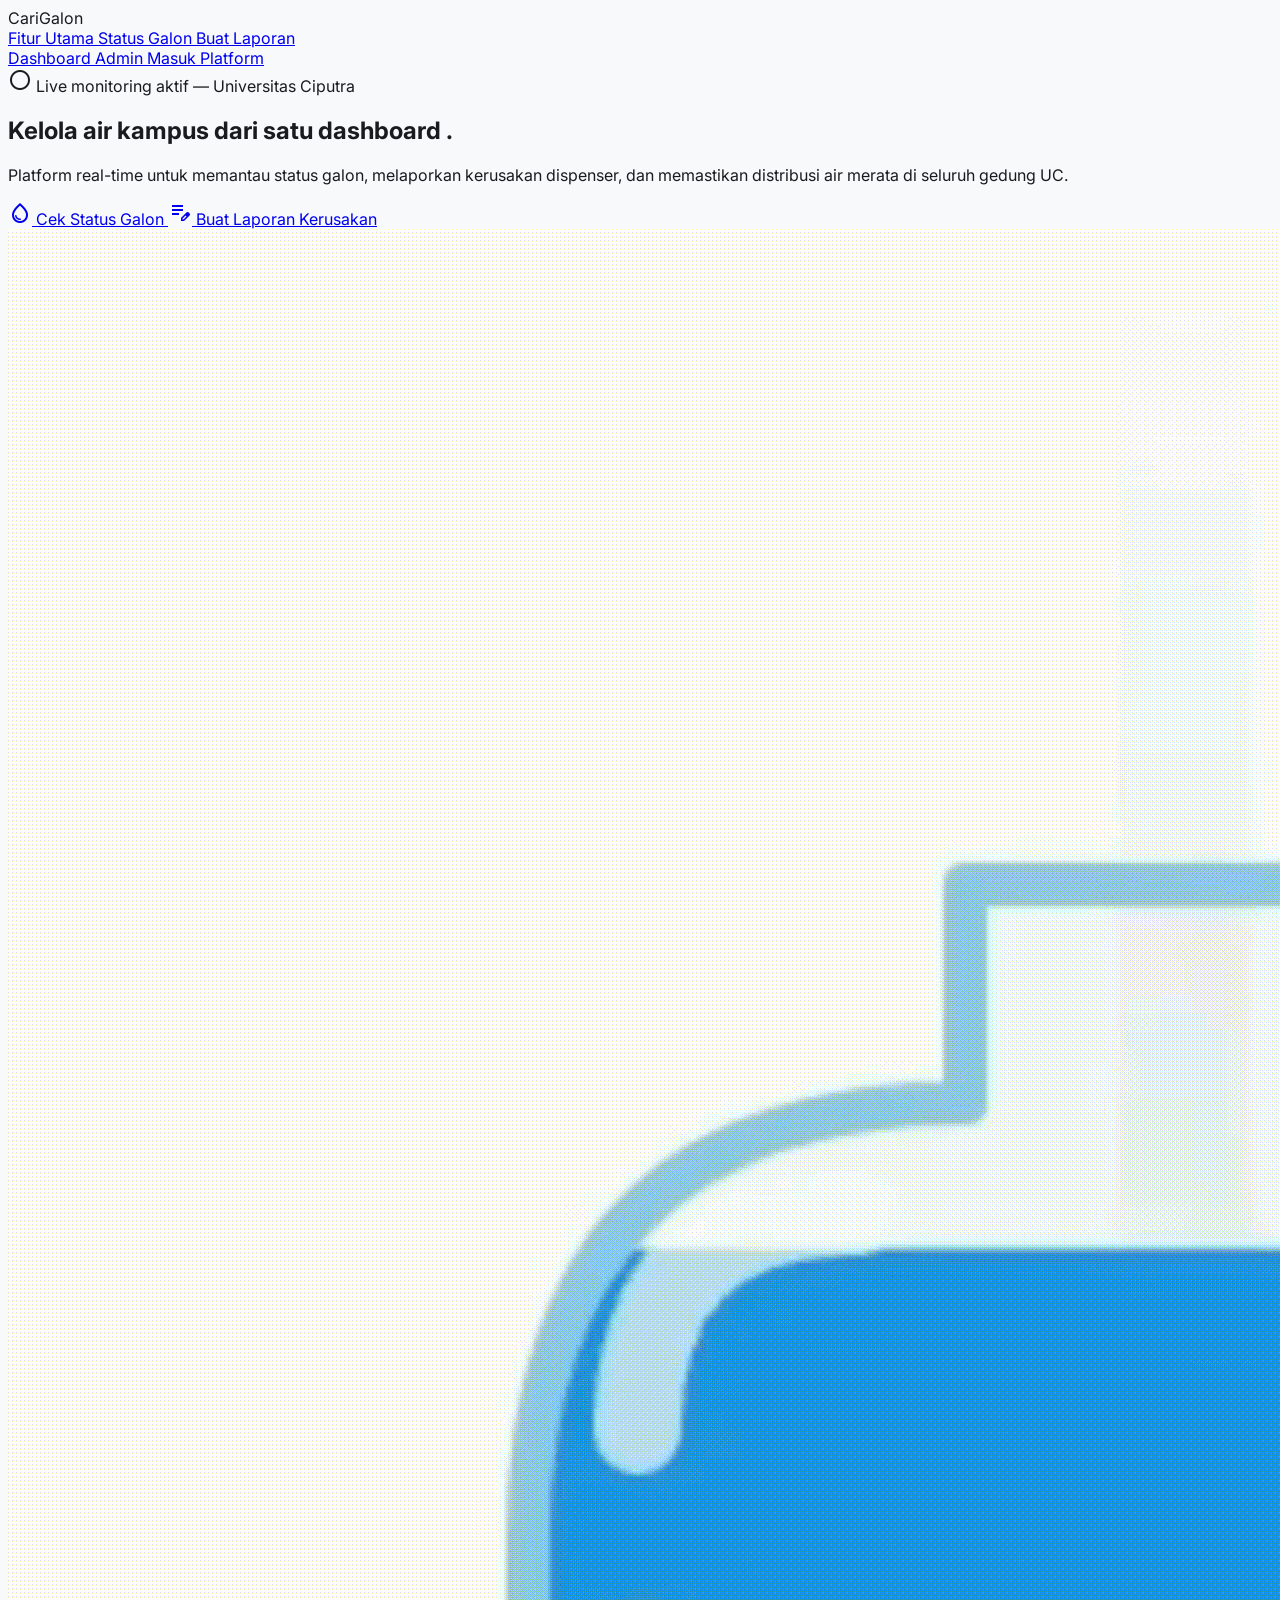
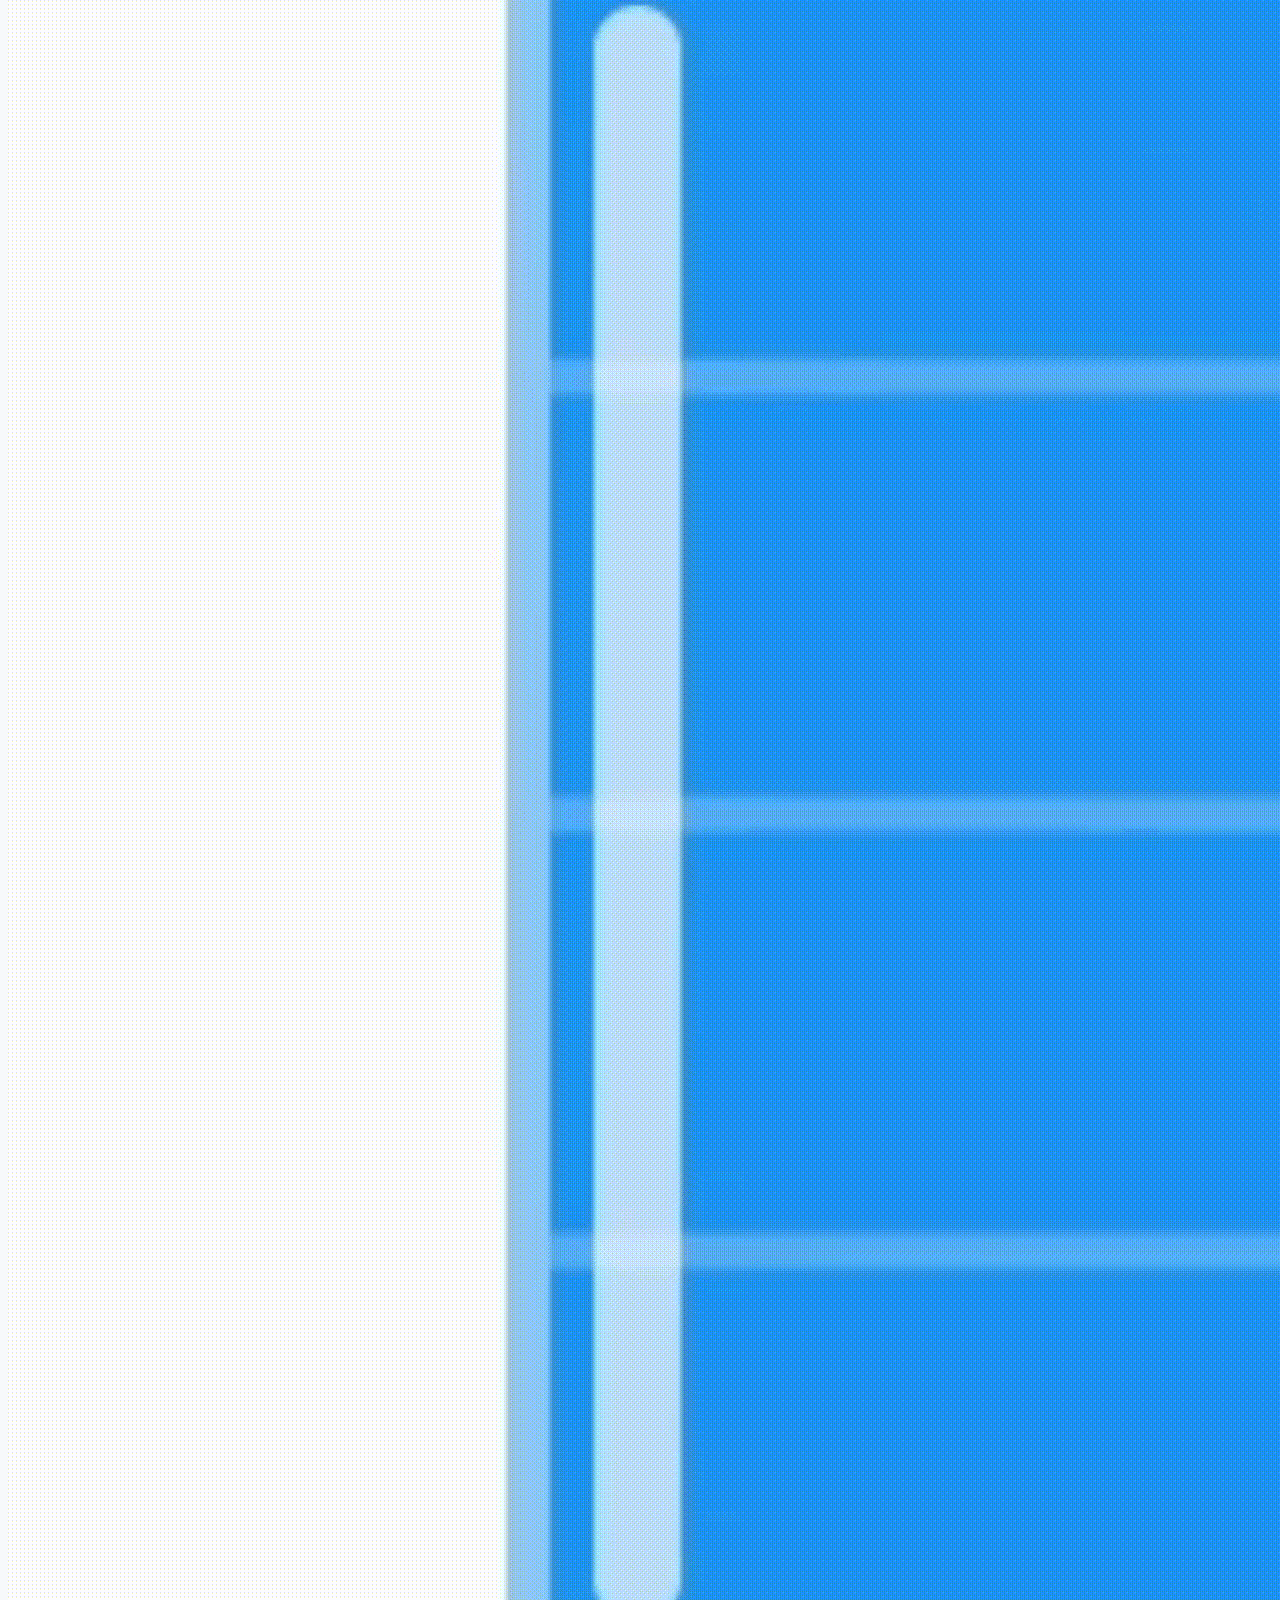
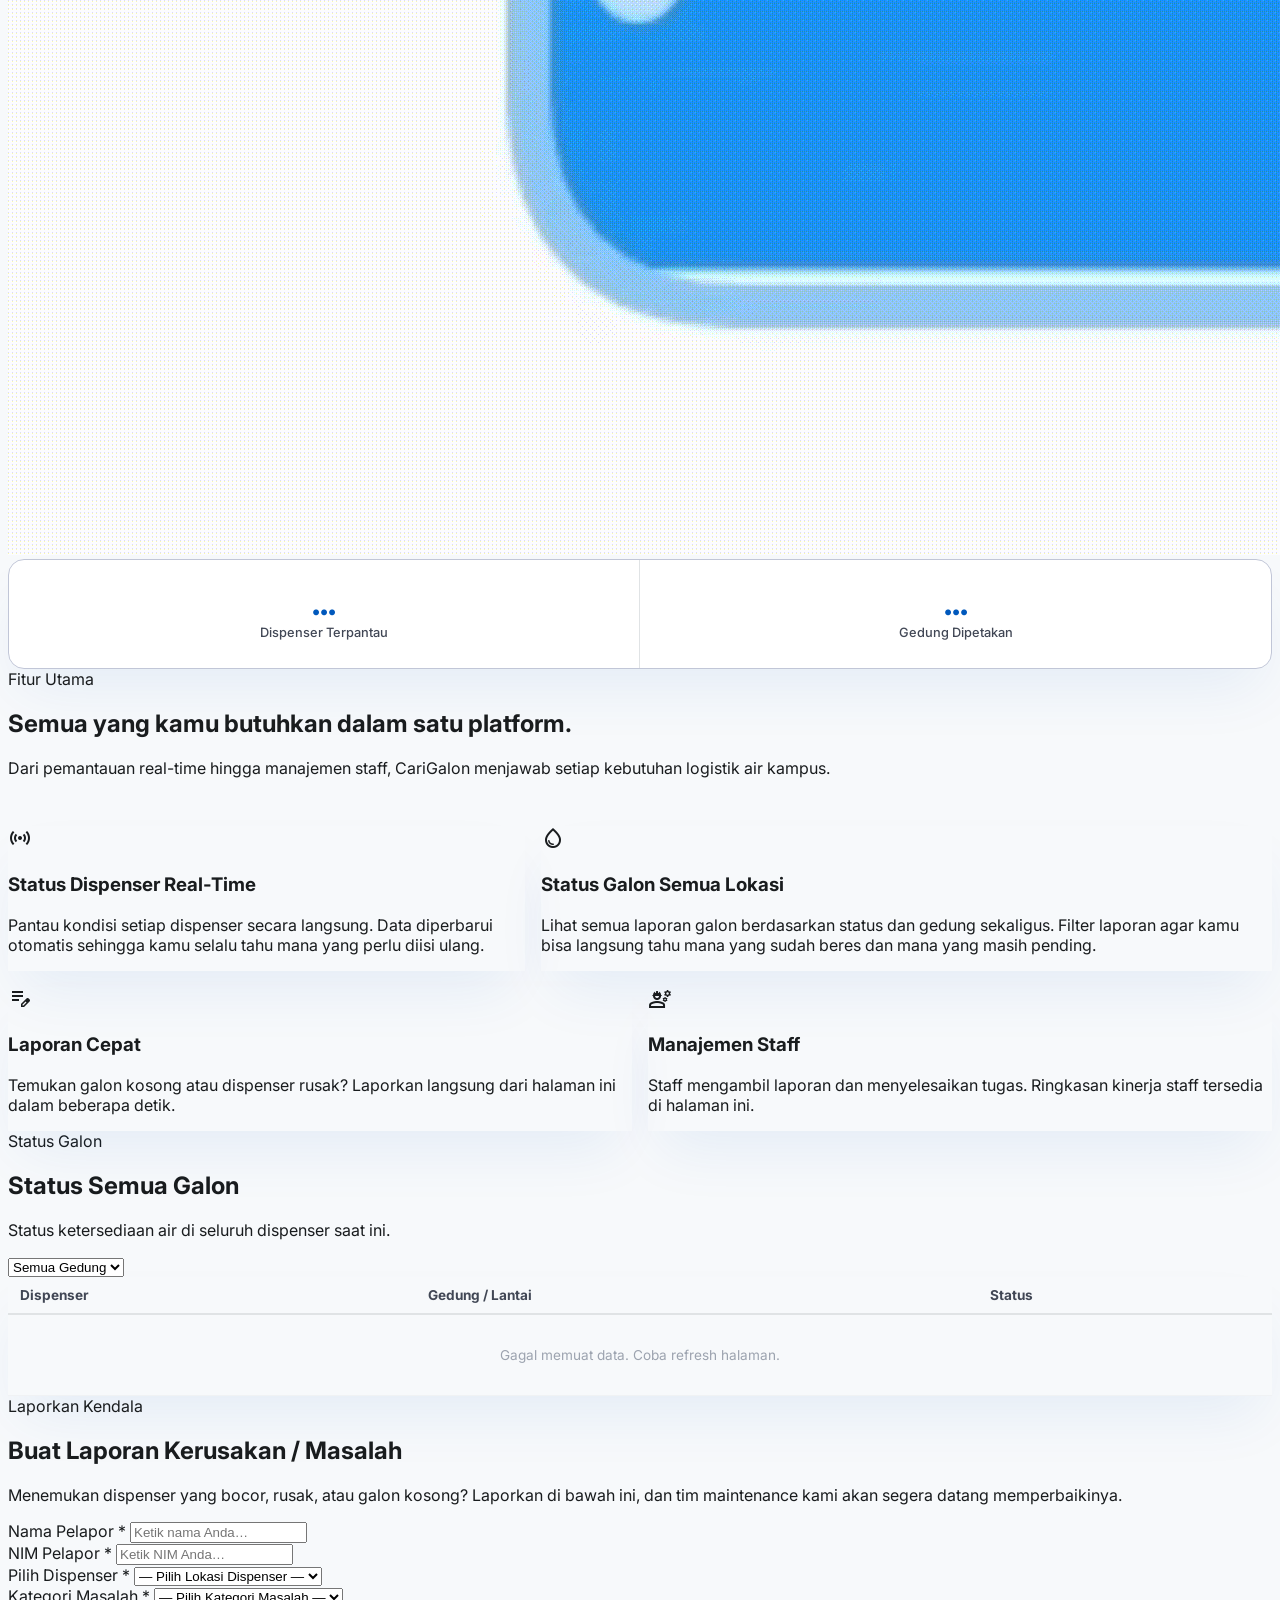
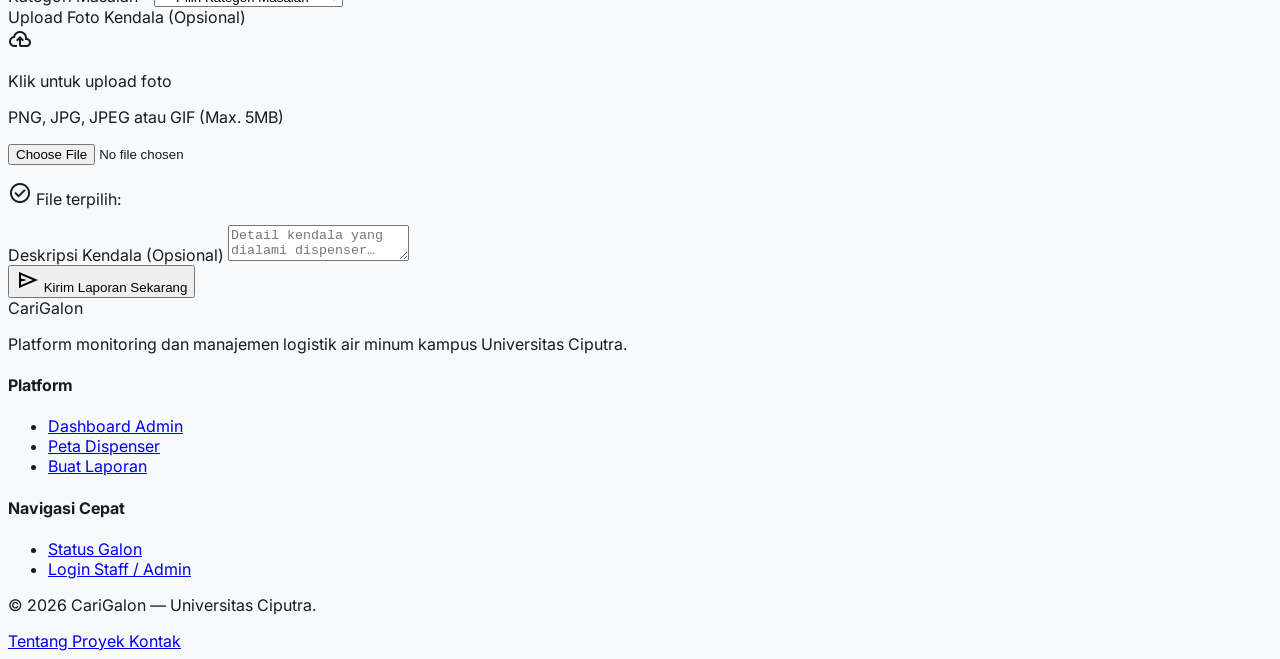
==== commit 01ead7a8: "disuruhjesson" ====
--- a/index.html
+++ b/index.html
@@ -359,7 +359,7 @@
                 <!-- Hero Image -->
                 <div class="relative flex justify-center items-center h-[460px]">
 
-                    <img alt="Large blue water gallon"
+                    <img alt="Large blue water gallonssss"
                         class="h-[520px] md:w-[420px] object-contain blend-image fade-in"
                         src="/uploads/air.gif">
 
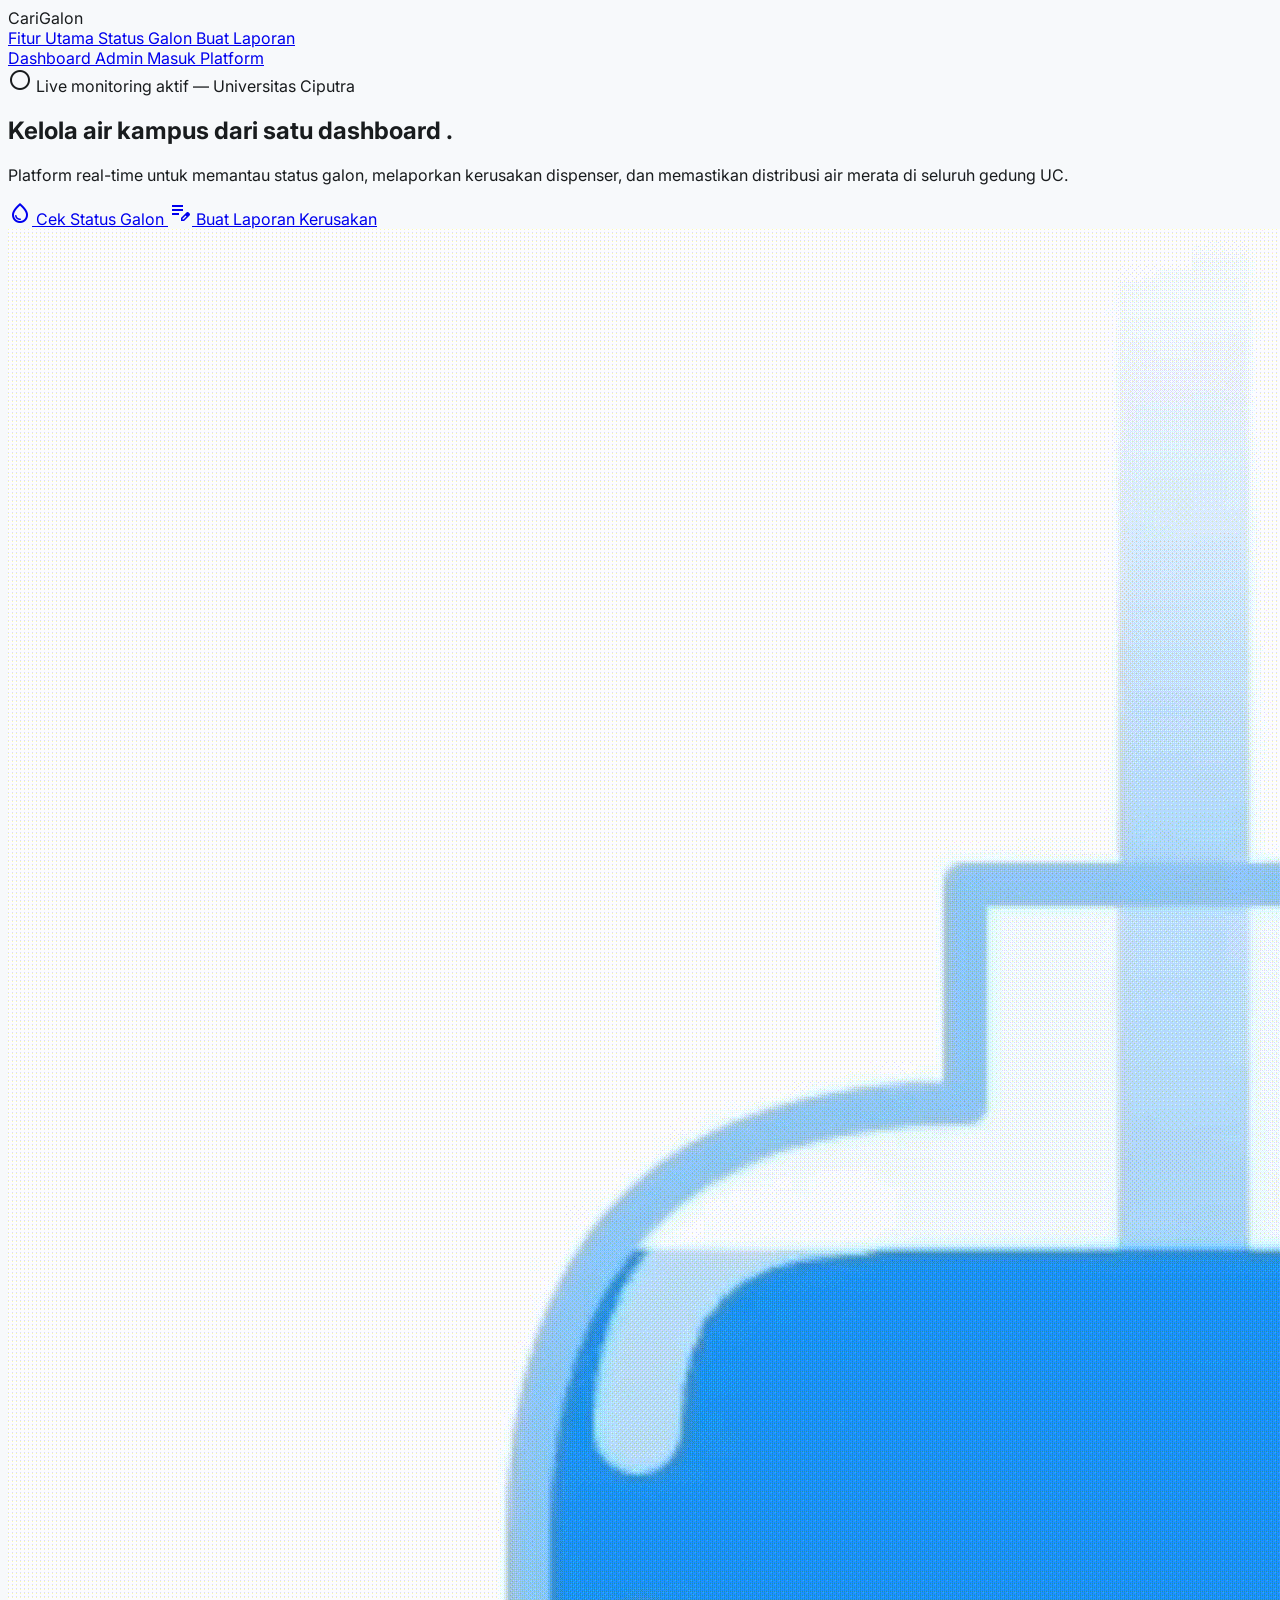
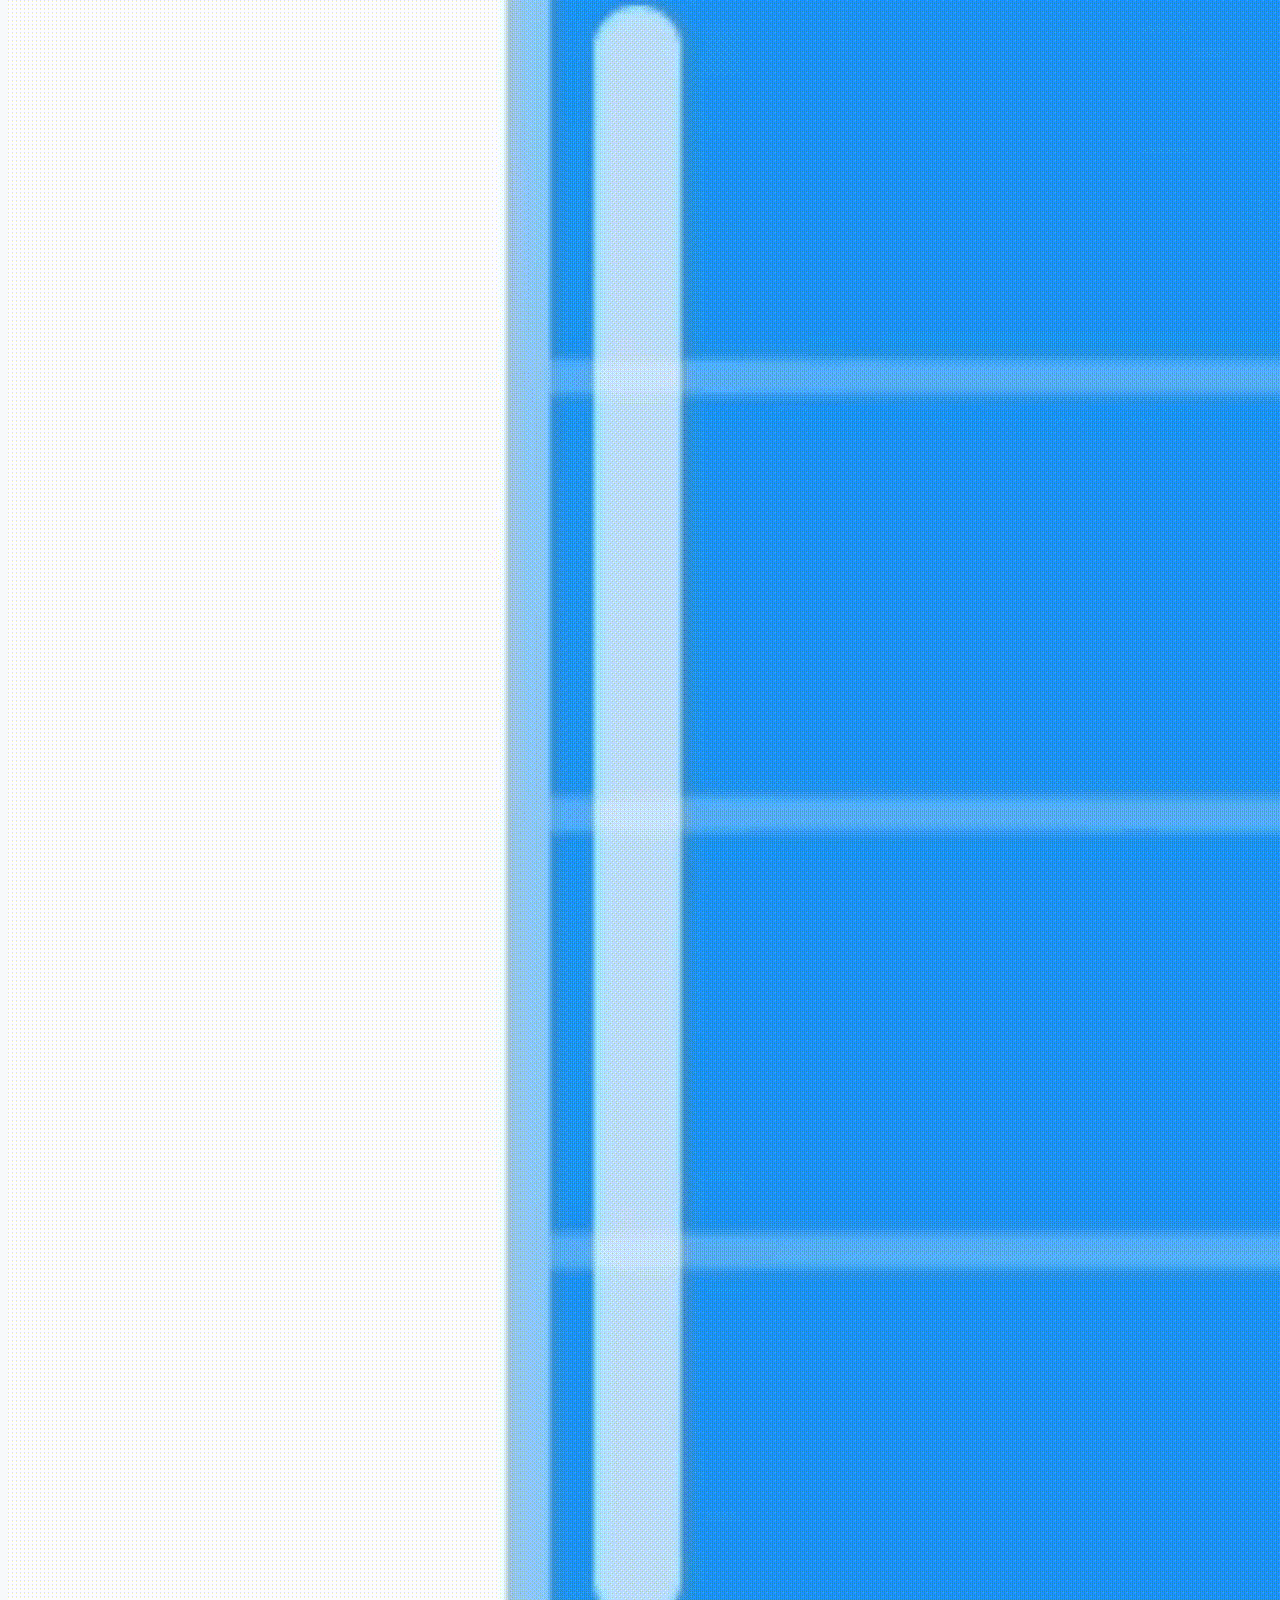
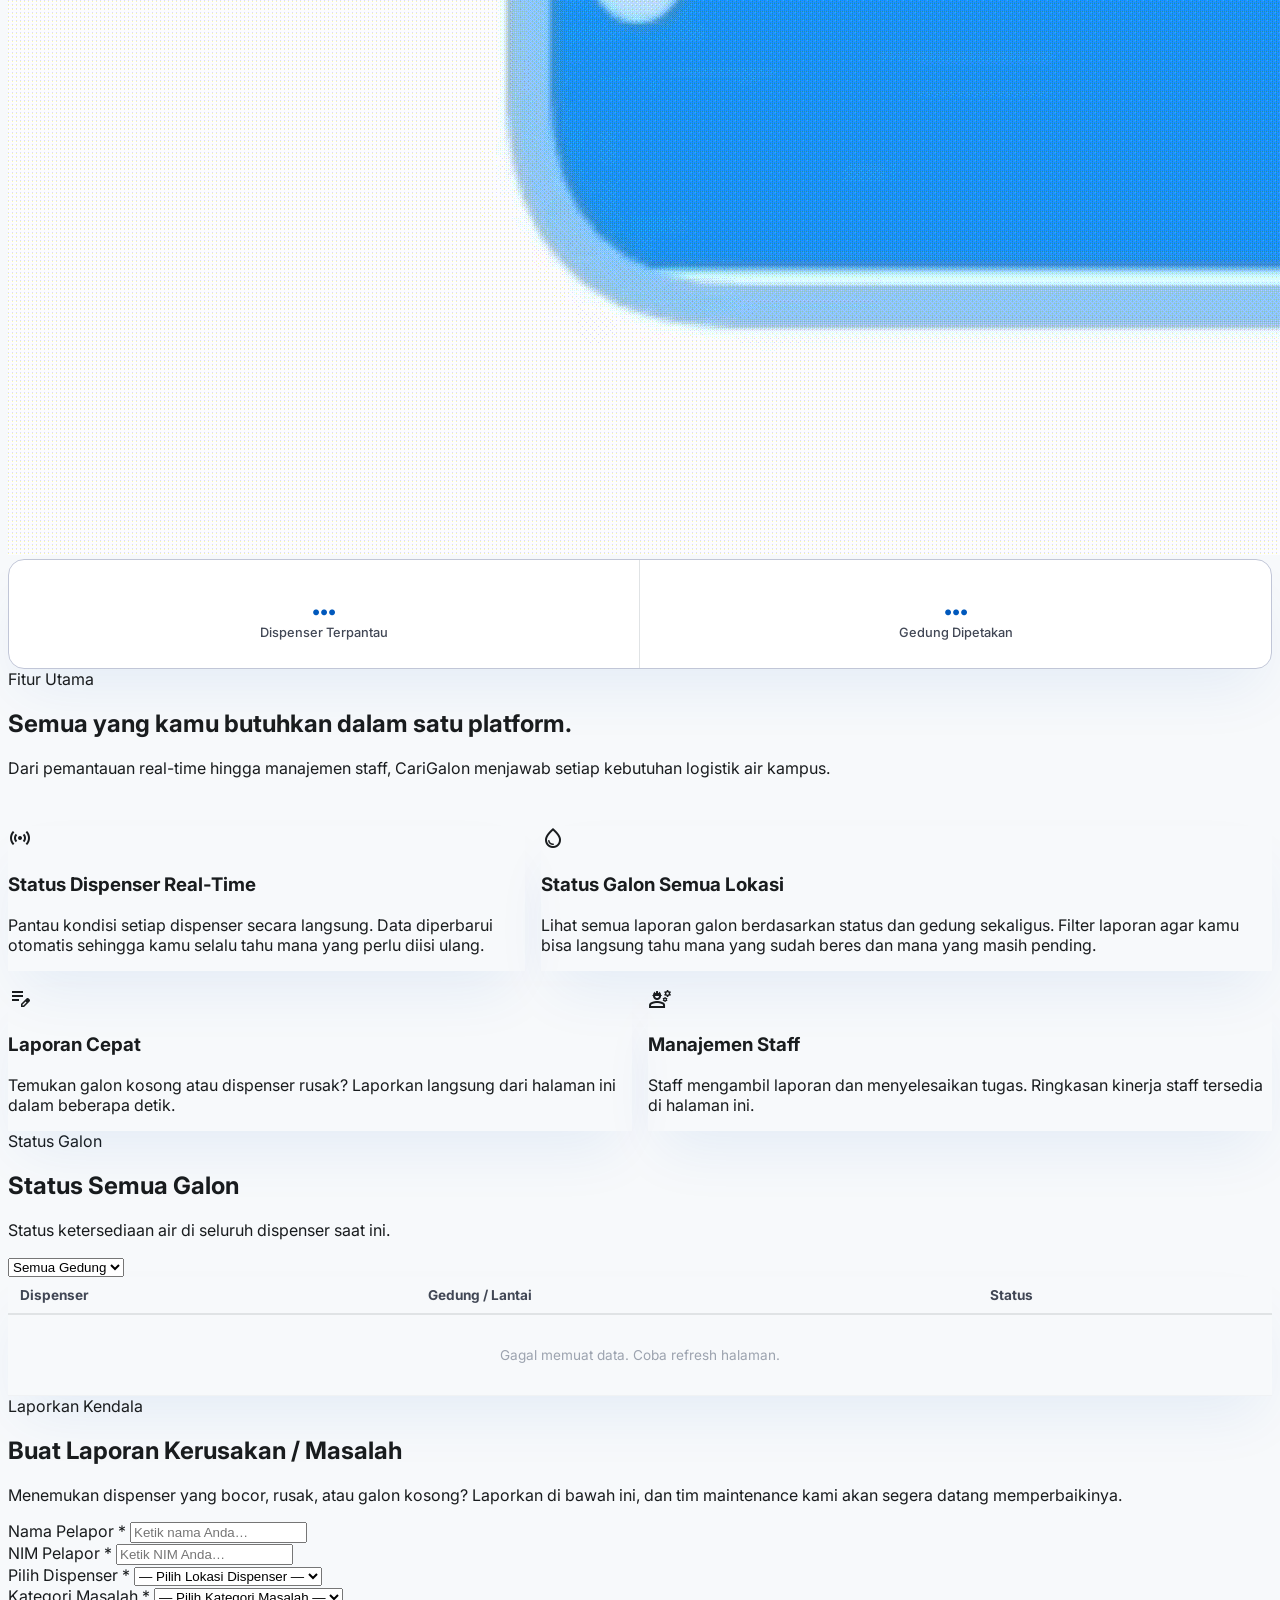
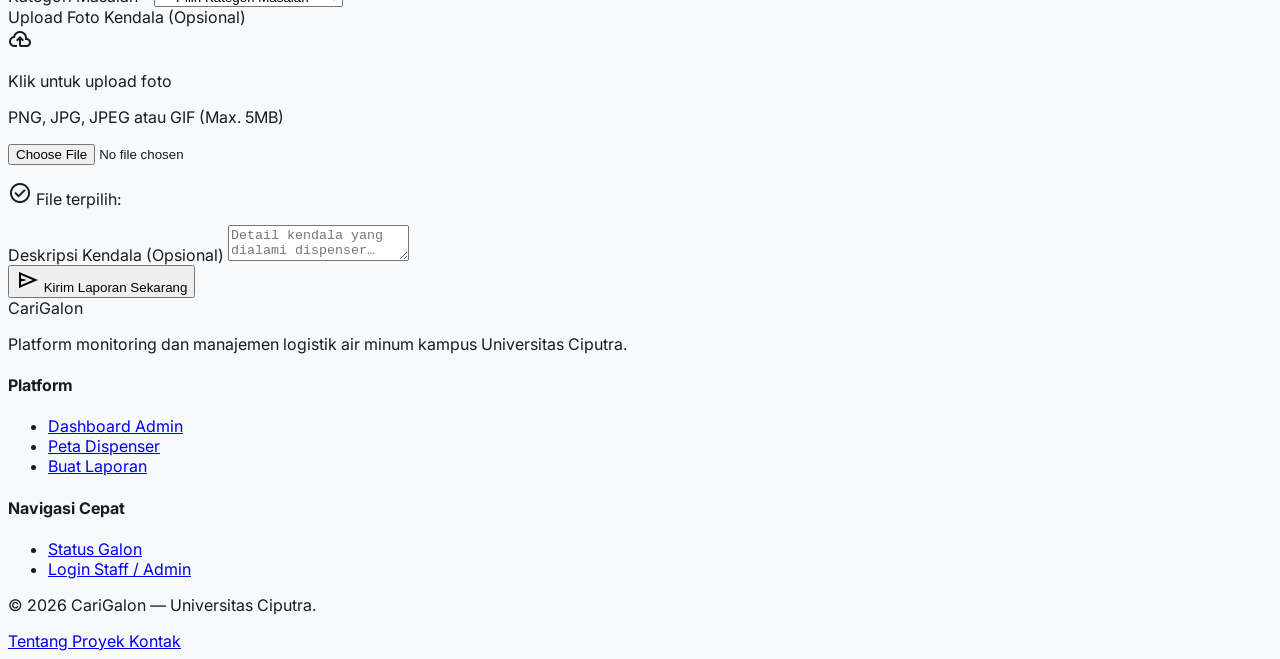
==== commit 04aa4786: "gif" ====
--- a/index.html
+++ b/index.html
@@ -361,7 +361,7 @@
 
                     <img alt="Large blue water gallonssss"
                         class="h-[520px] md:w-[420px] object-contain blend-image fade-in"
-                        src="/uploads/air.gif">
+                        src="/air.gif">
 
                 </div>
 
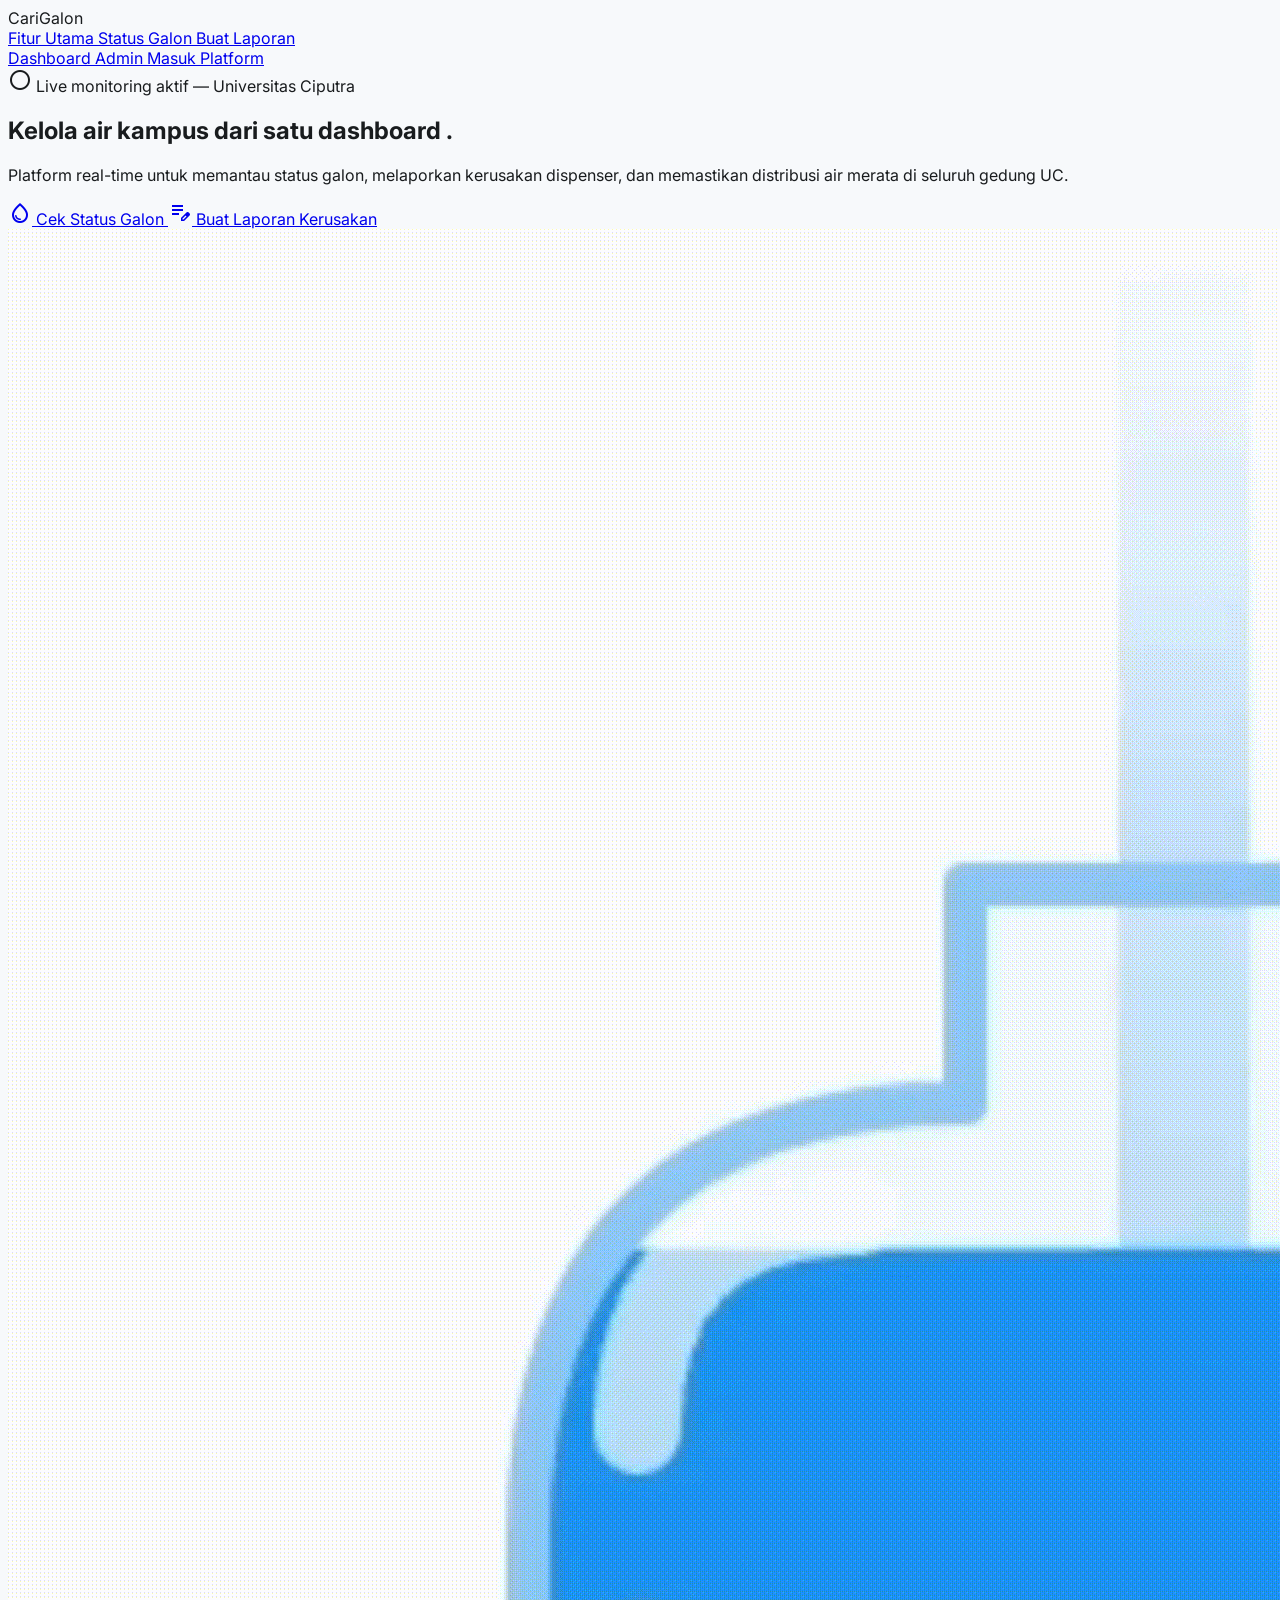
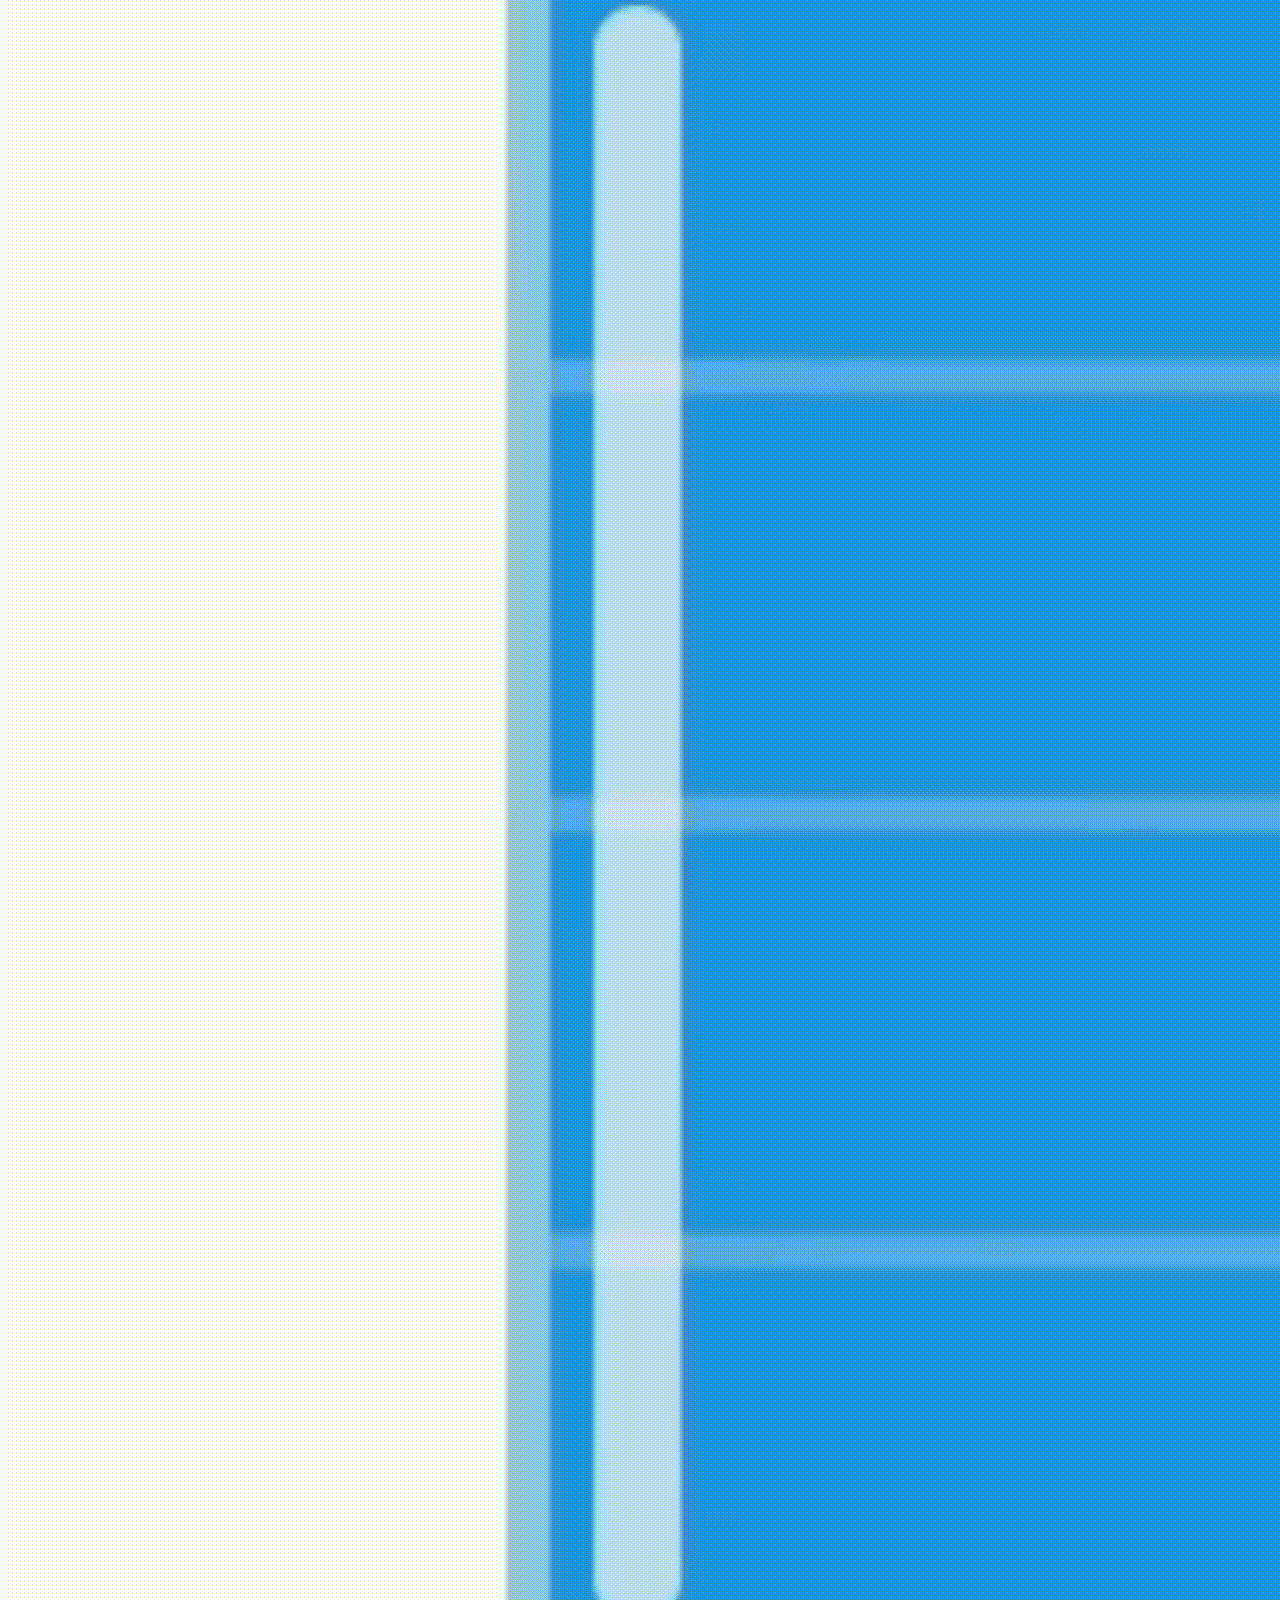
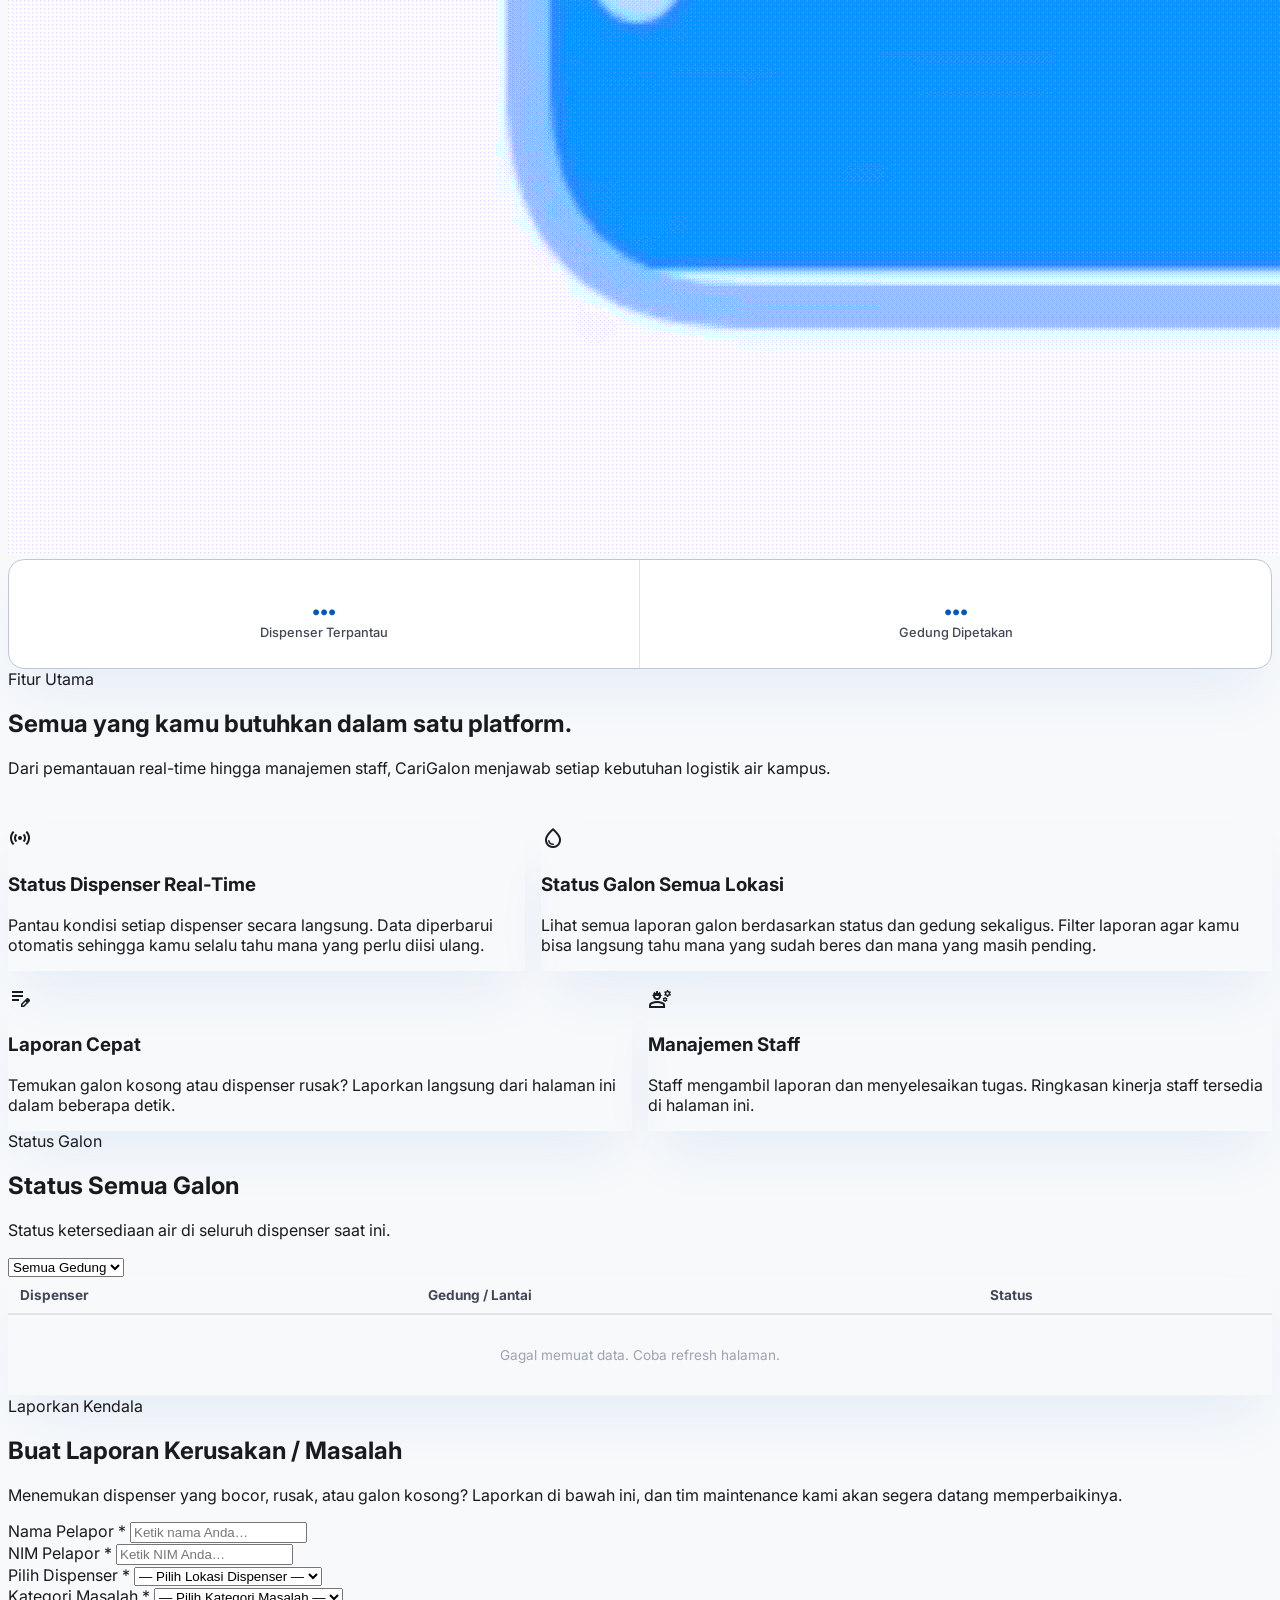
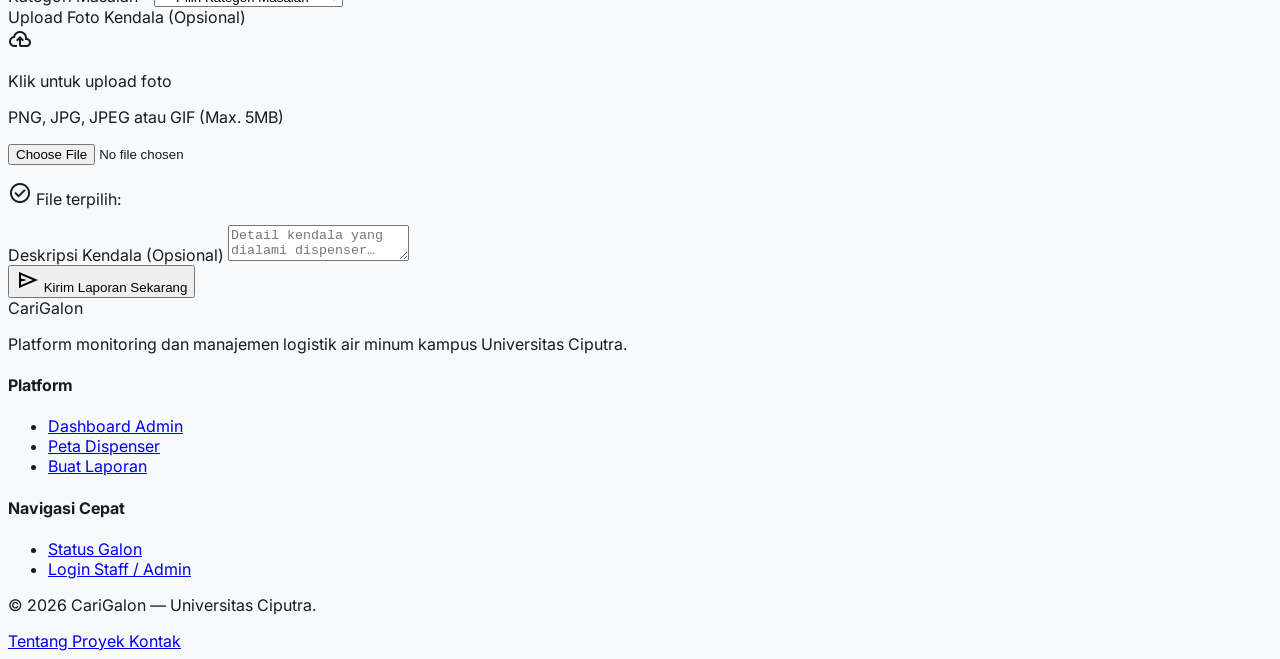
==== commit c3cafca9: "gif" ====
--- a/index.html
+++ b/index.html
@@ -359,7 +359,7 @@
                 <!-- Hero Image -->
                 <div class="relative flex justify-center items-center h-[460px]">
 
-                    <img alt="Large blue water gallonssss"
+                    <img alt="Large blue water gallonsfrvrvrvgsss"
                         class="h-[520px] md:w-[420px] object-contain blend-image fade-in"
                         src="/air.gif">
 
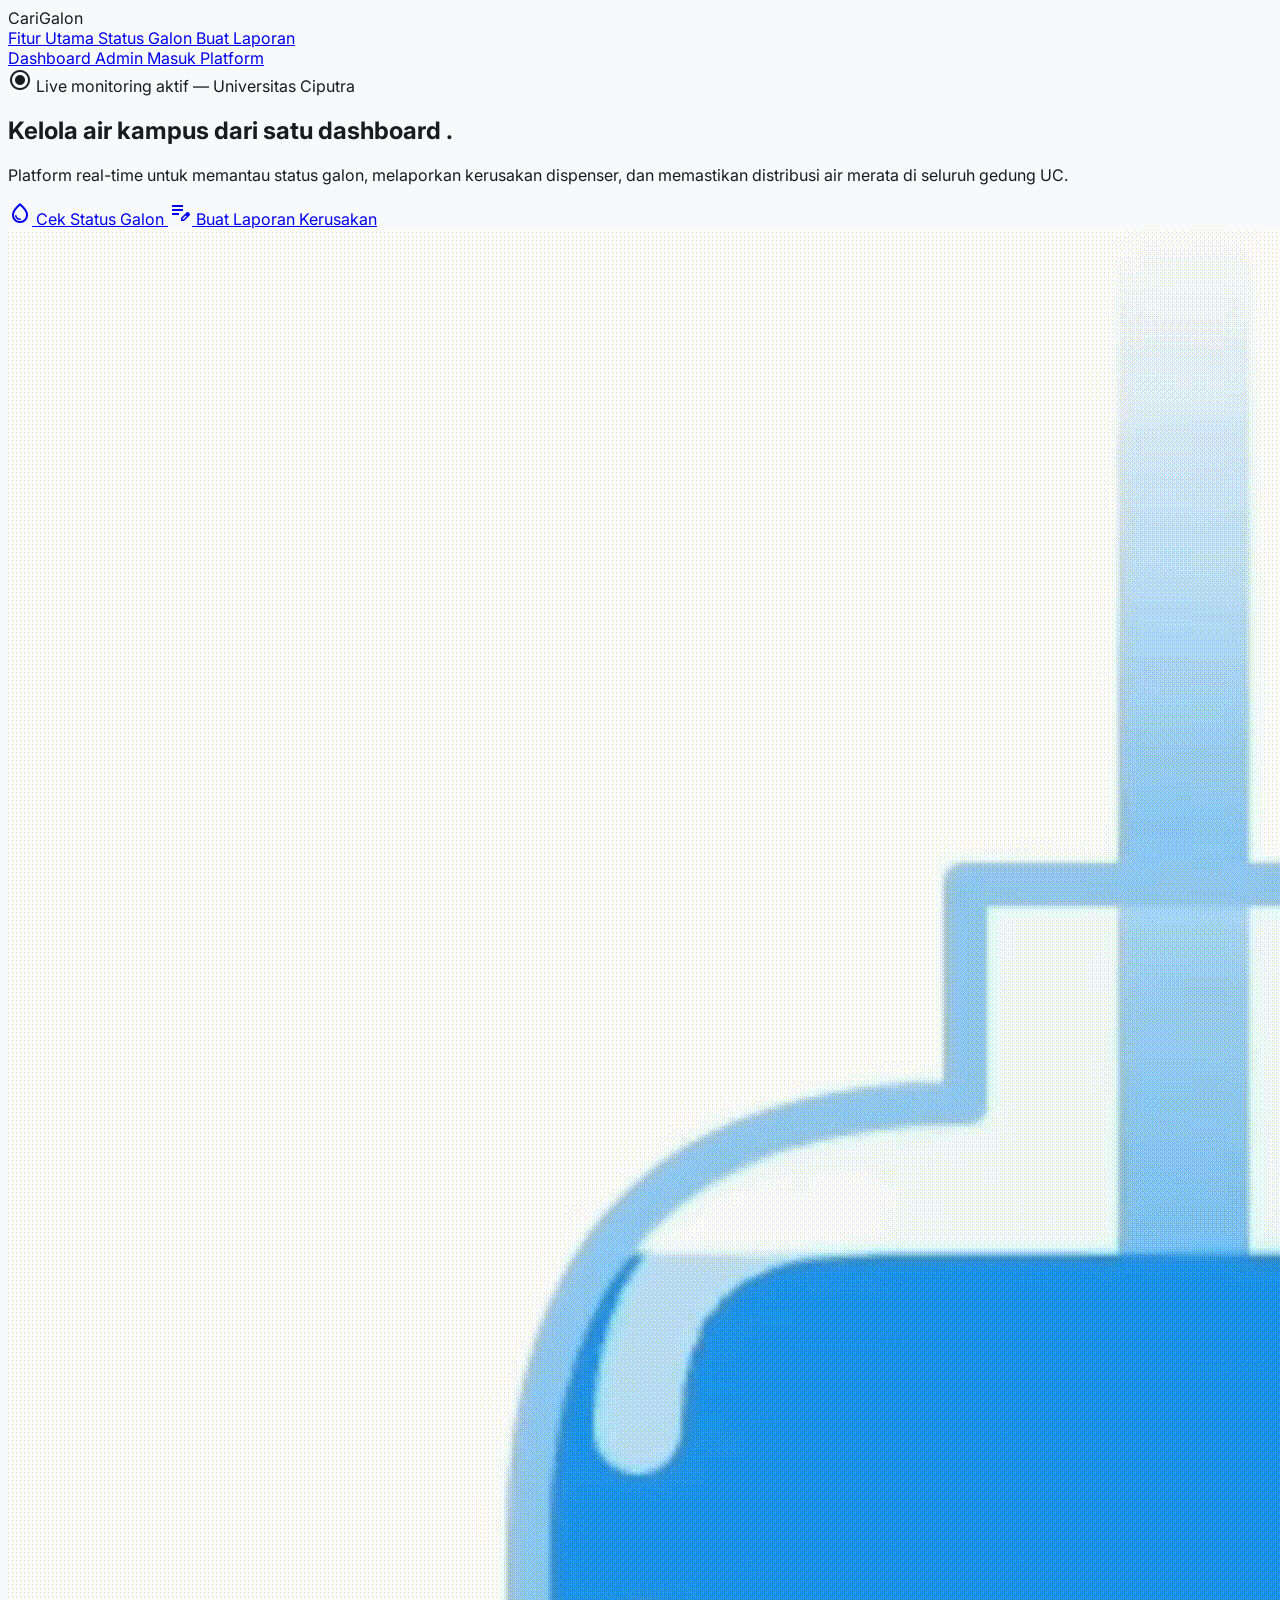
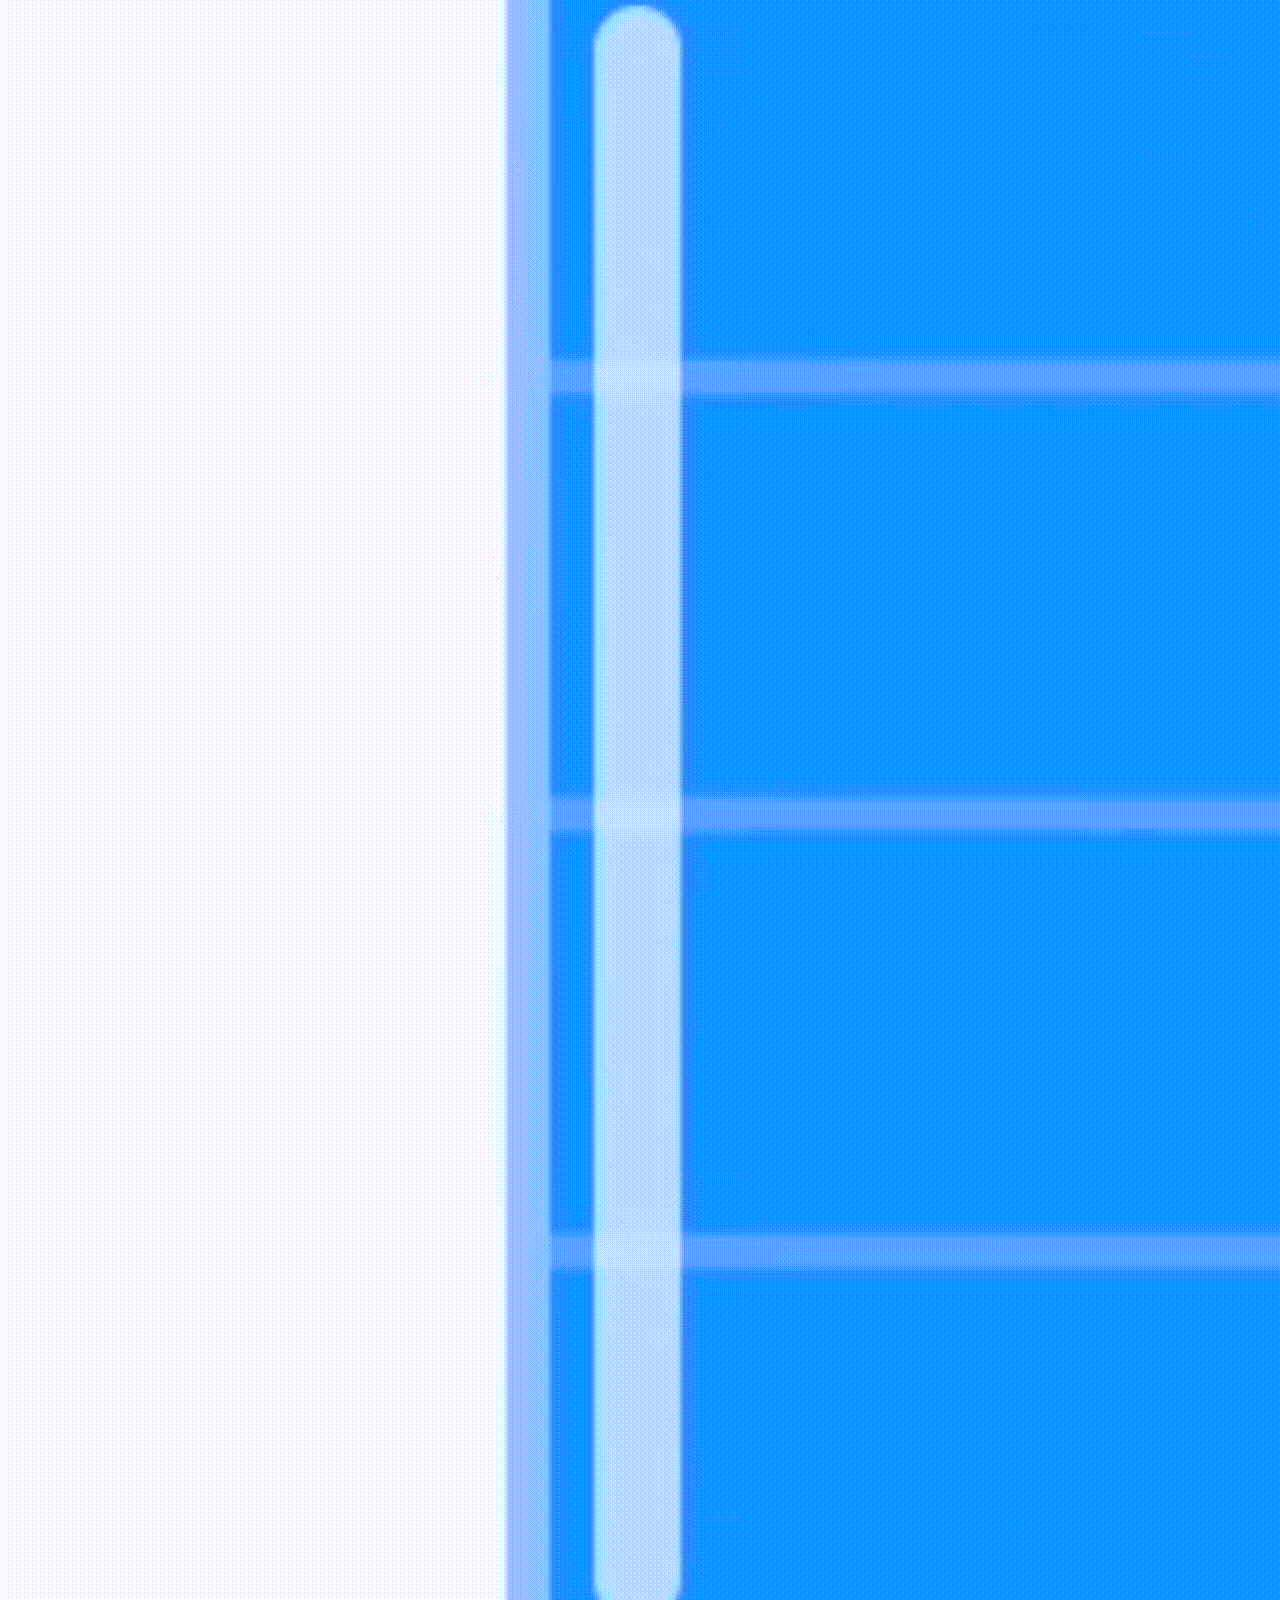
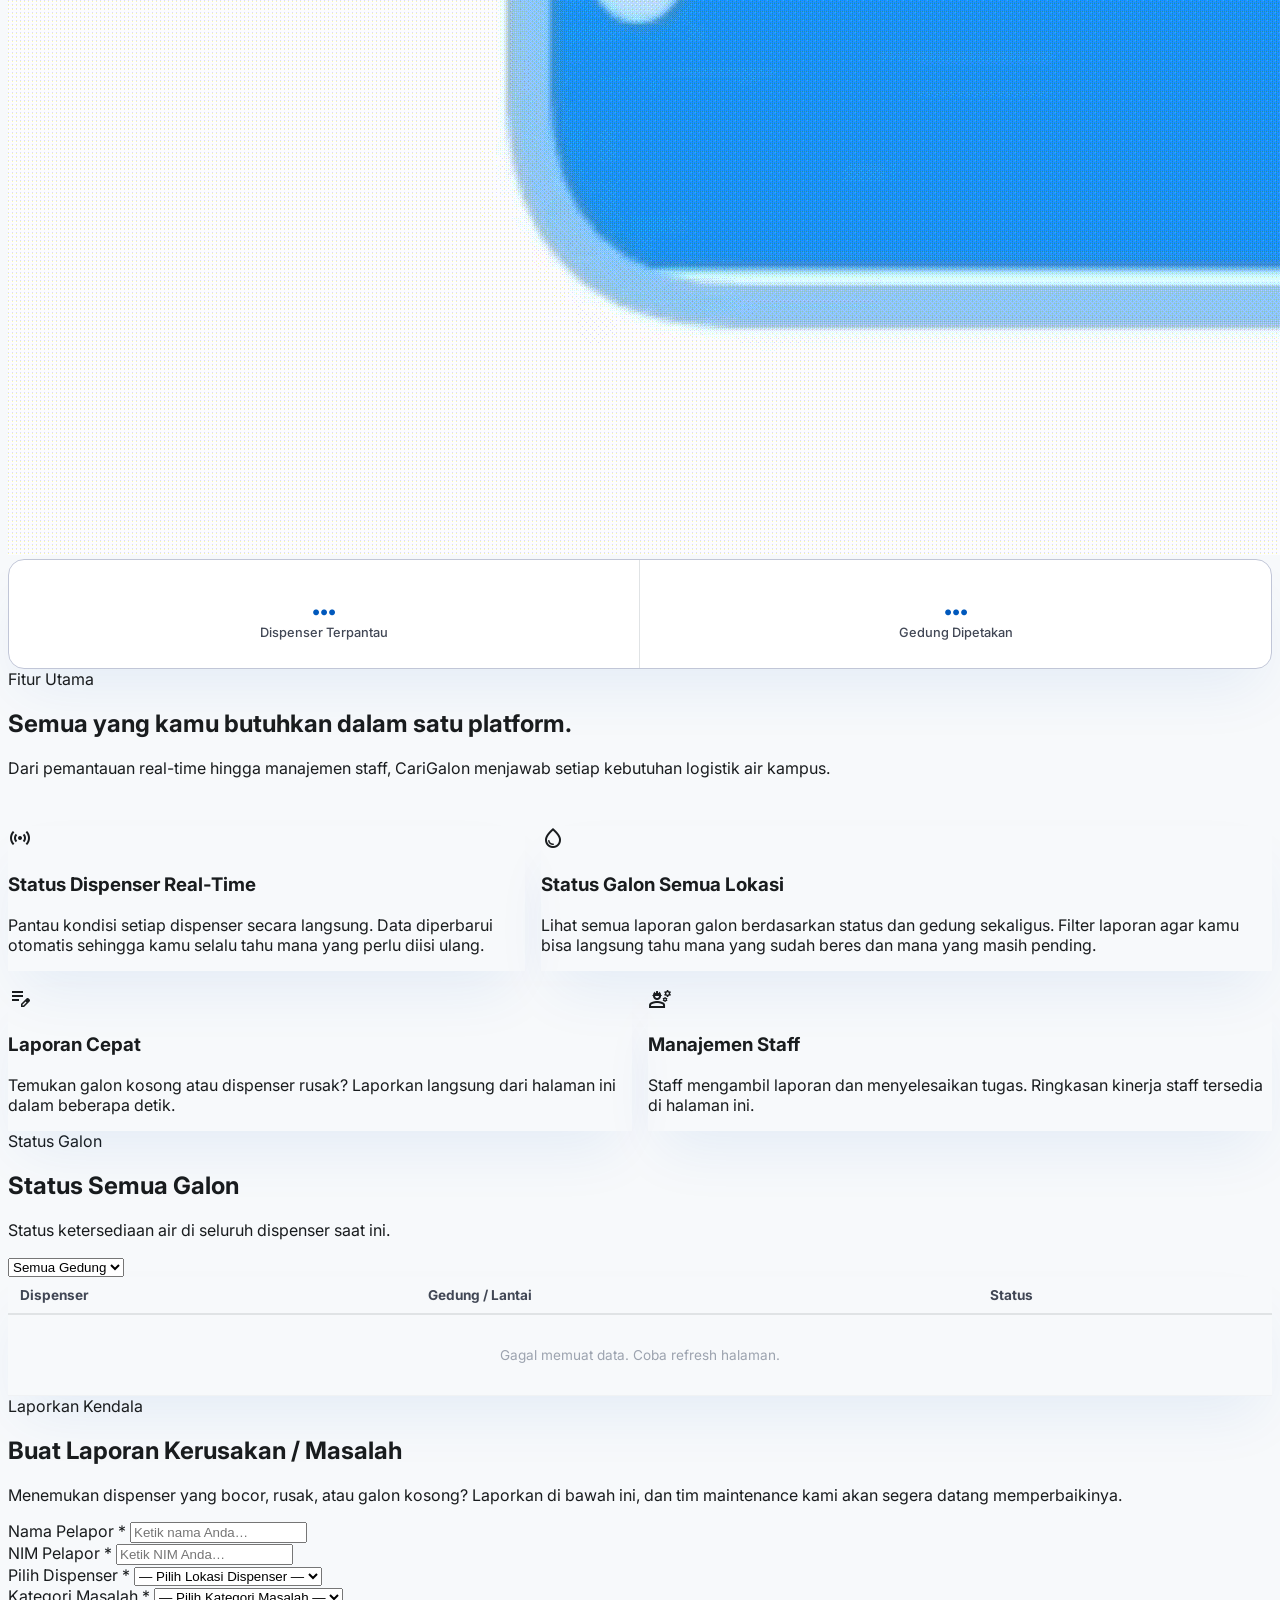
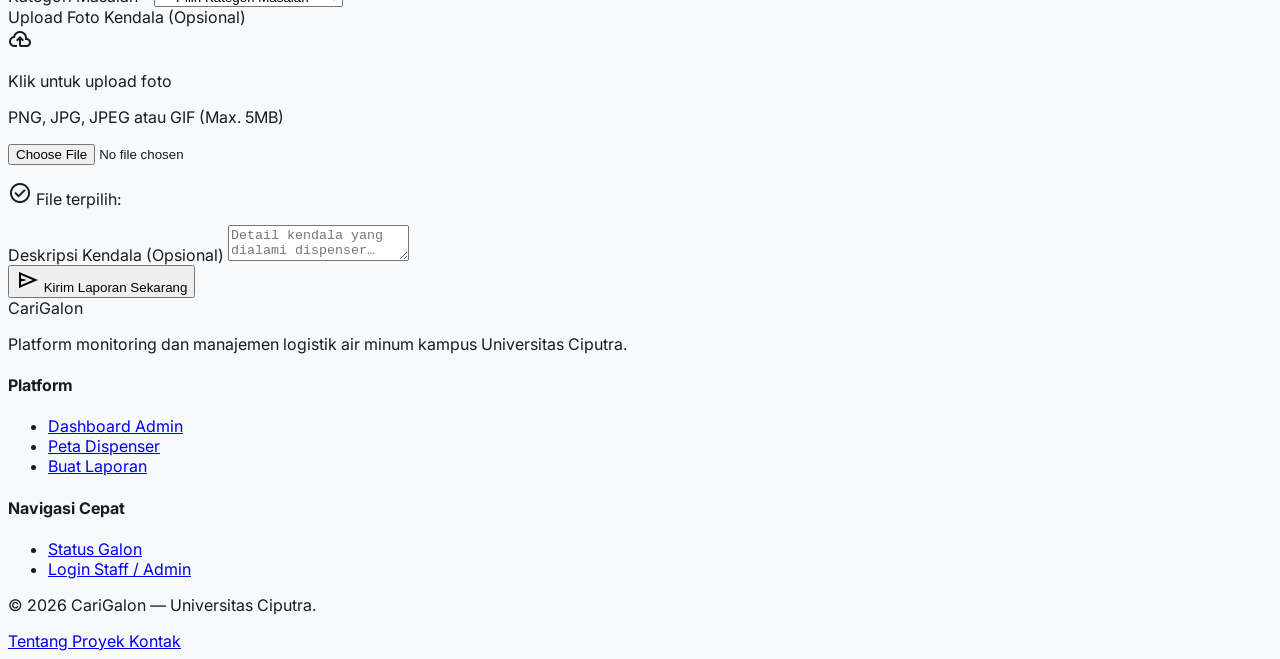
==== commit ec517fe6: "gif" ====
--- a/index.html
+++ b/index.html
@@ -359,9 +359,9 @@
                 <!-- Hero Image -->
                 <div class="relative flex justify-center items-center h-[460px]">
 
-                    <img alt="Large blue water gallonsfrvrvrvgsss"
+                    <img alt="Large blue water gallon"
                         class="h-[520px] md:w-[420px] object-contain blend-image fade-in"
-                        src="/air.gif">
+                        src="air.gif">
 
                 </div>
 
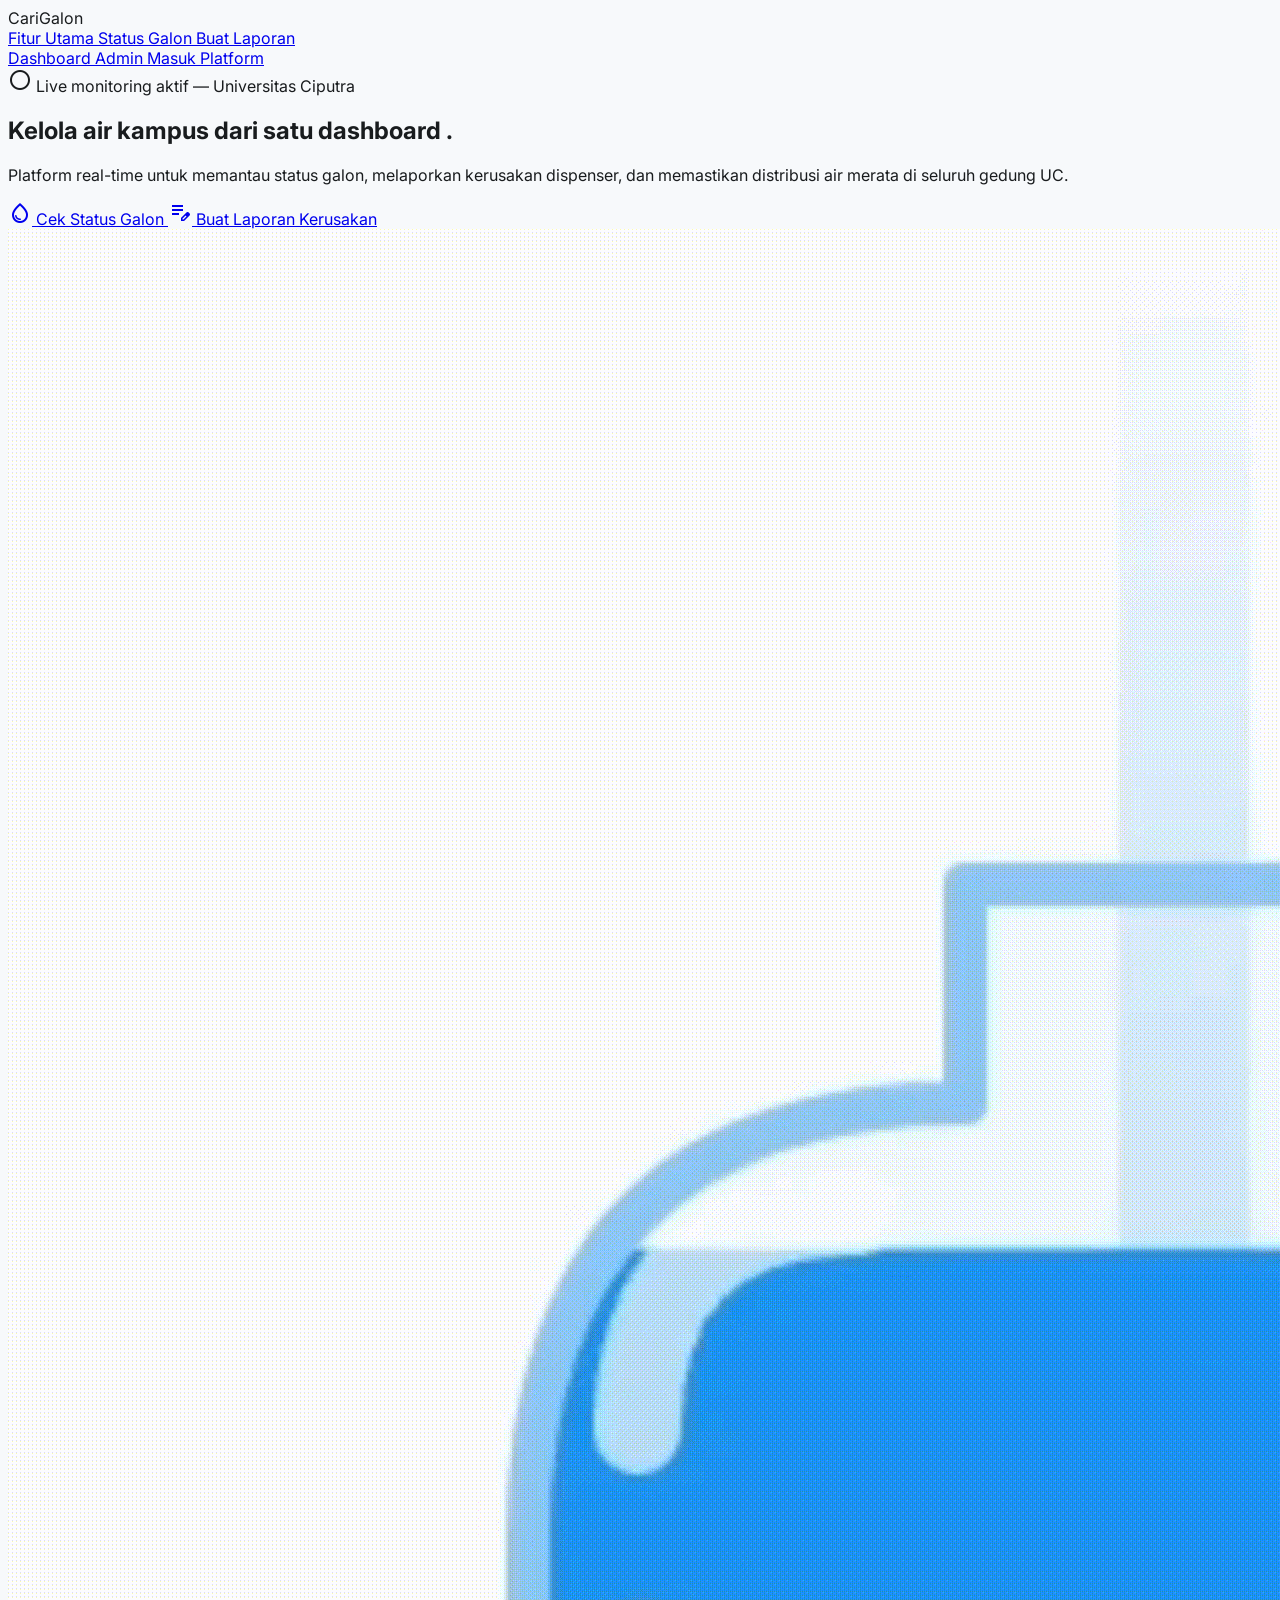
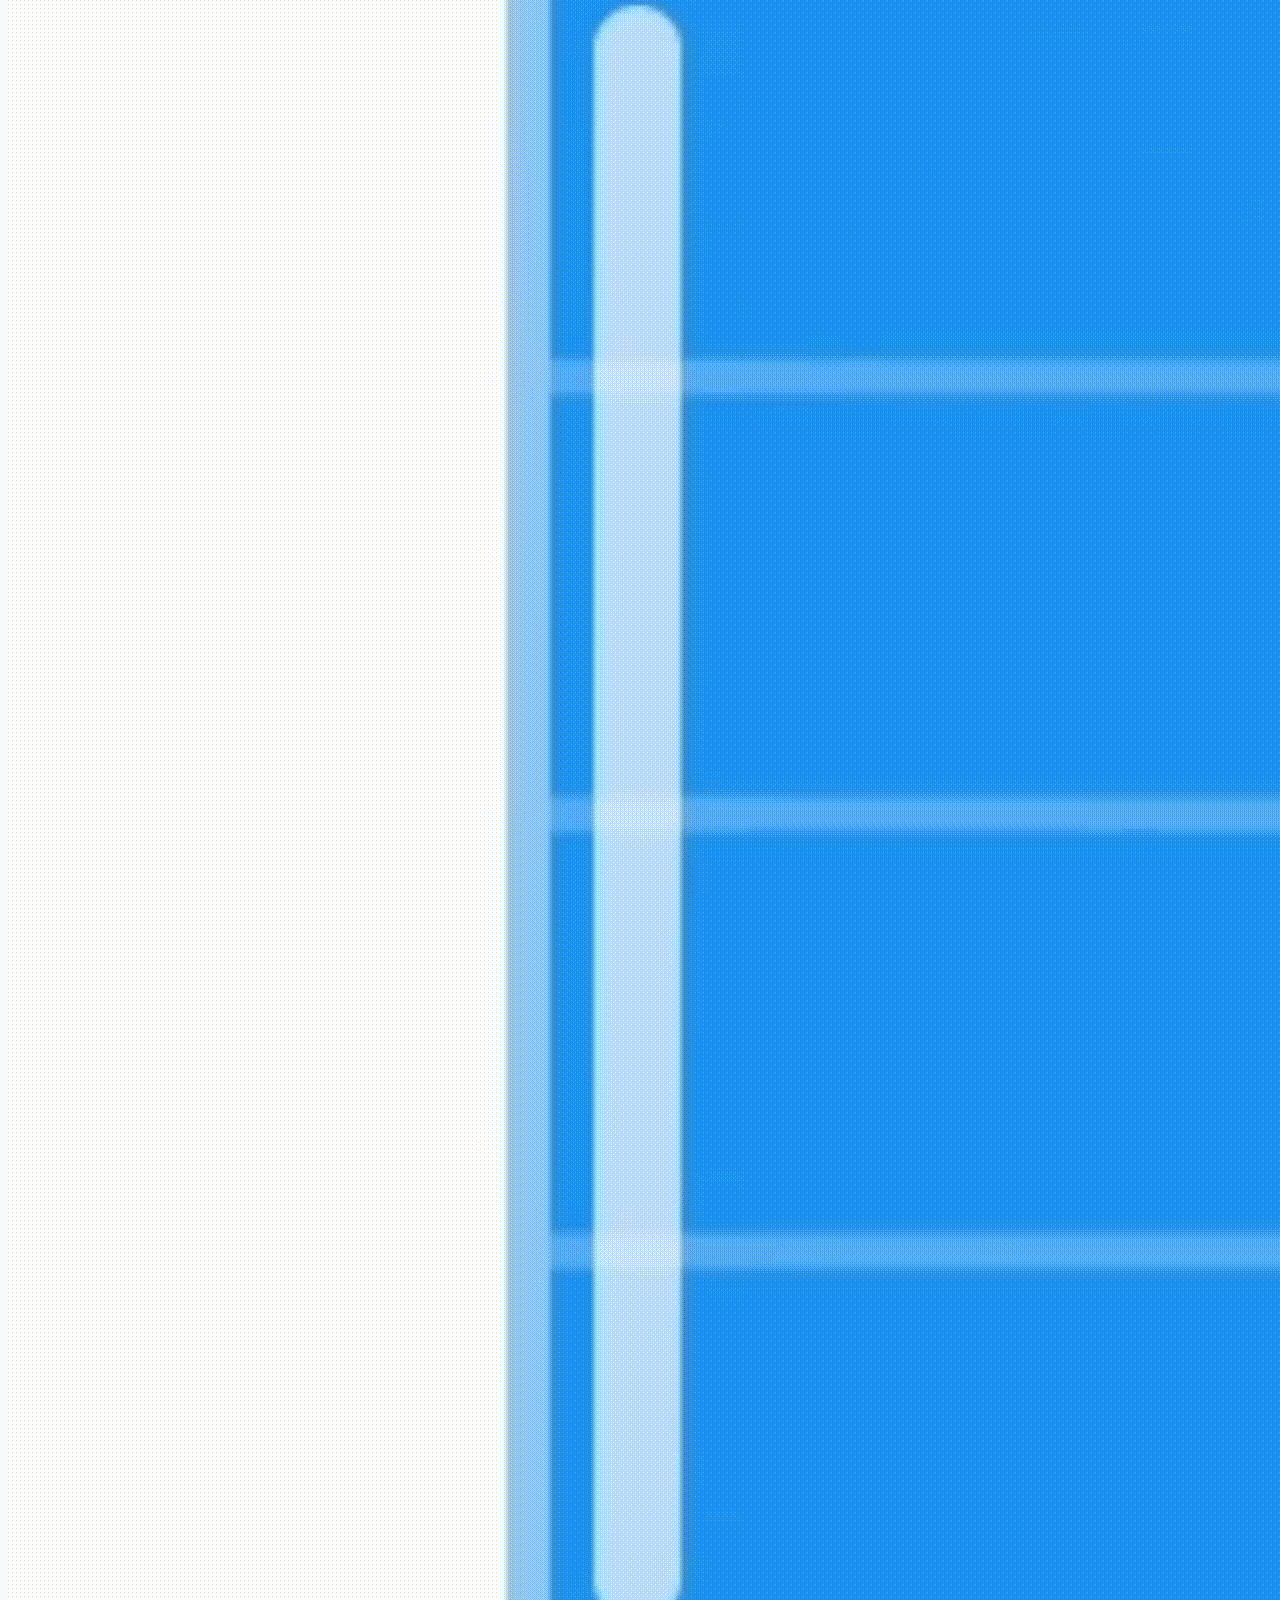
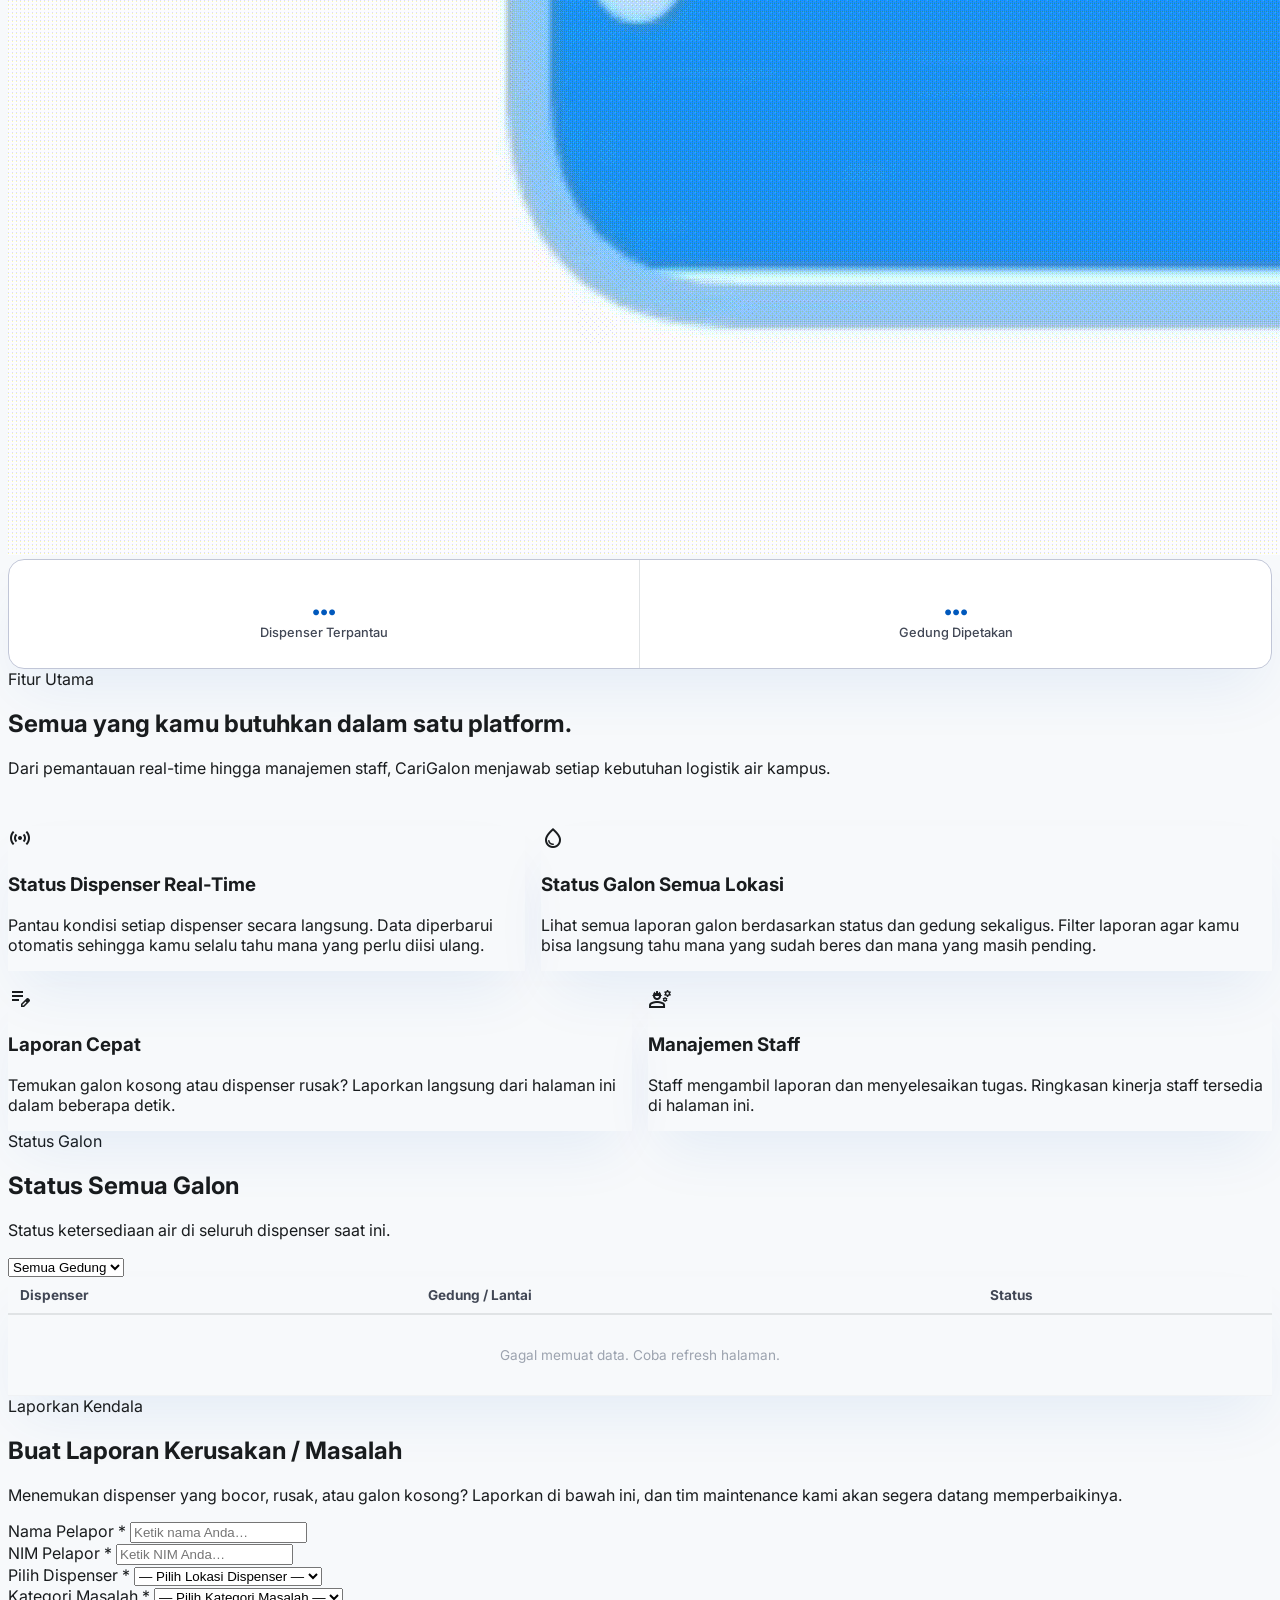
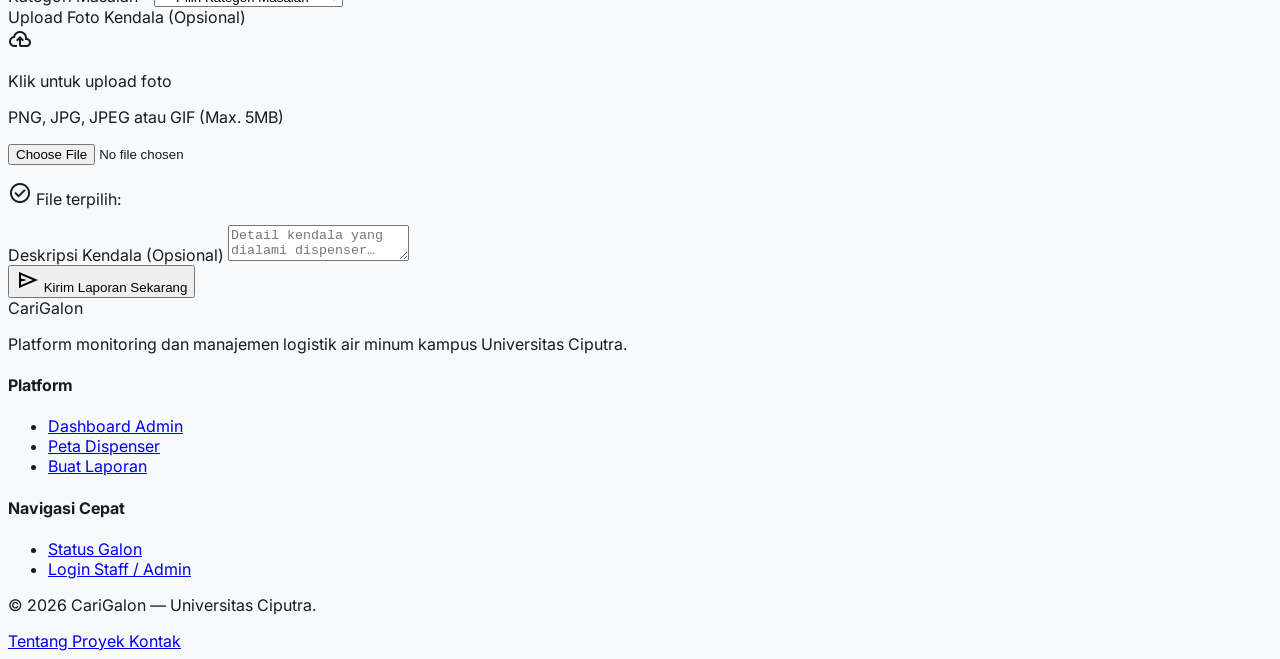
==== commit 20d36e03: "pp" ====
--- a/index.html
+++ b/index.html
@@ -361,7 +361,7 @@
 
                     <img alt="Large blue water gallon"
                         class="h-[520px] md:w-[420px] object-contain blend-image fade-in"
-                        src="air.gif">
+                        src="public/air.gif">
 
                 </div>
 
